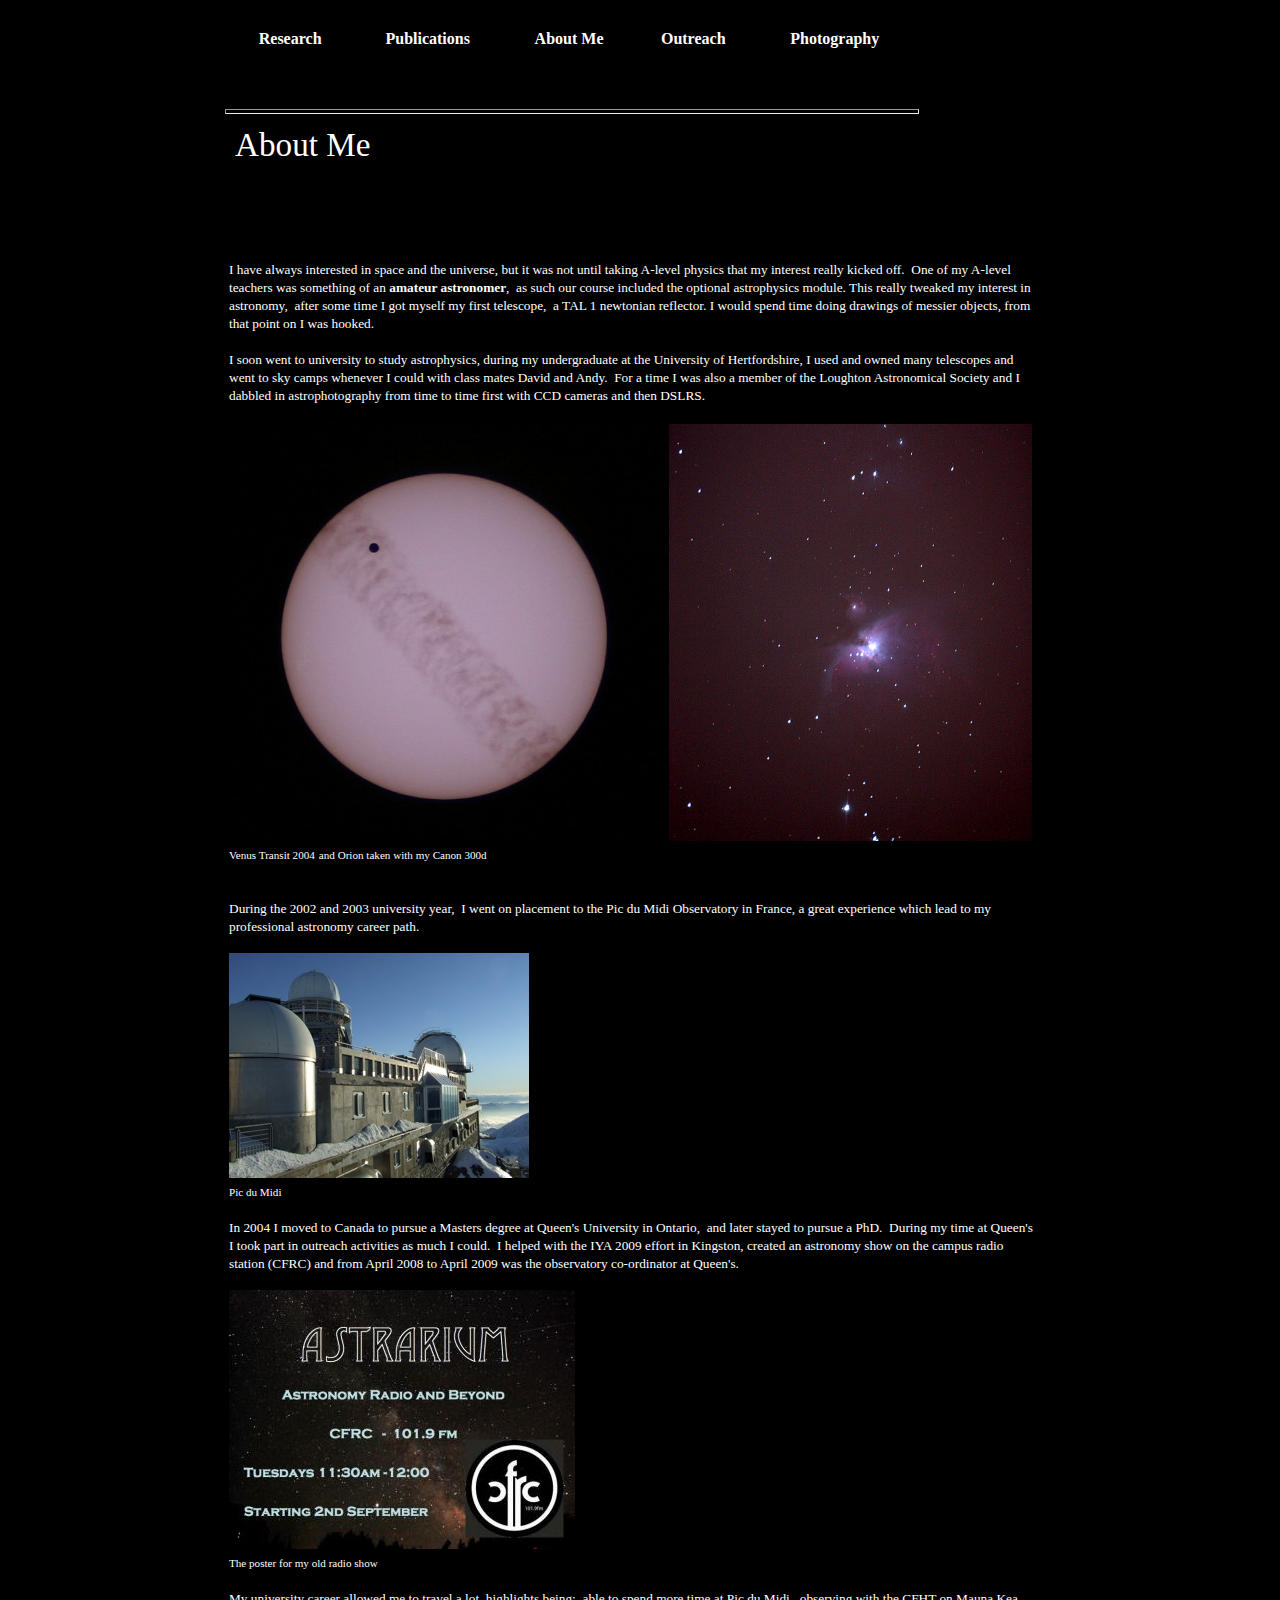
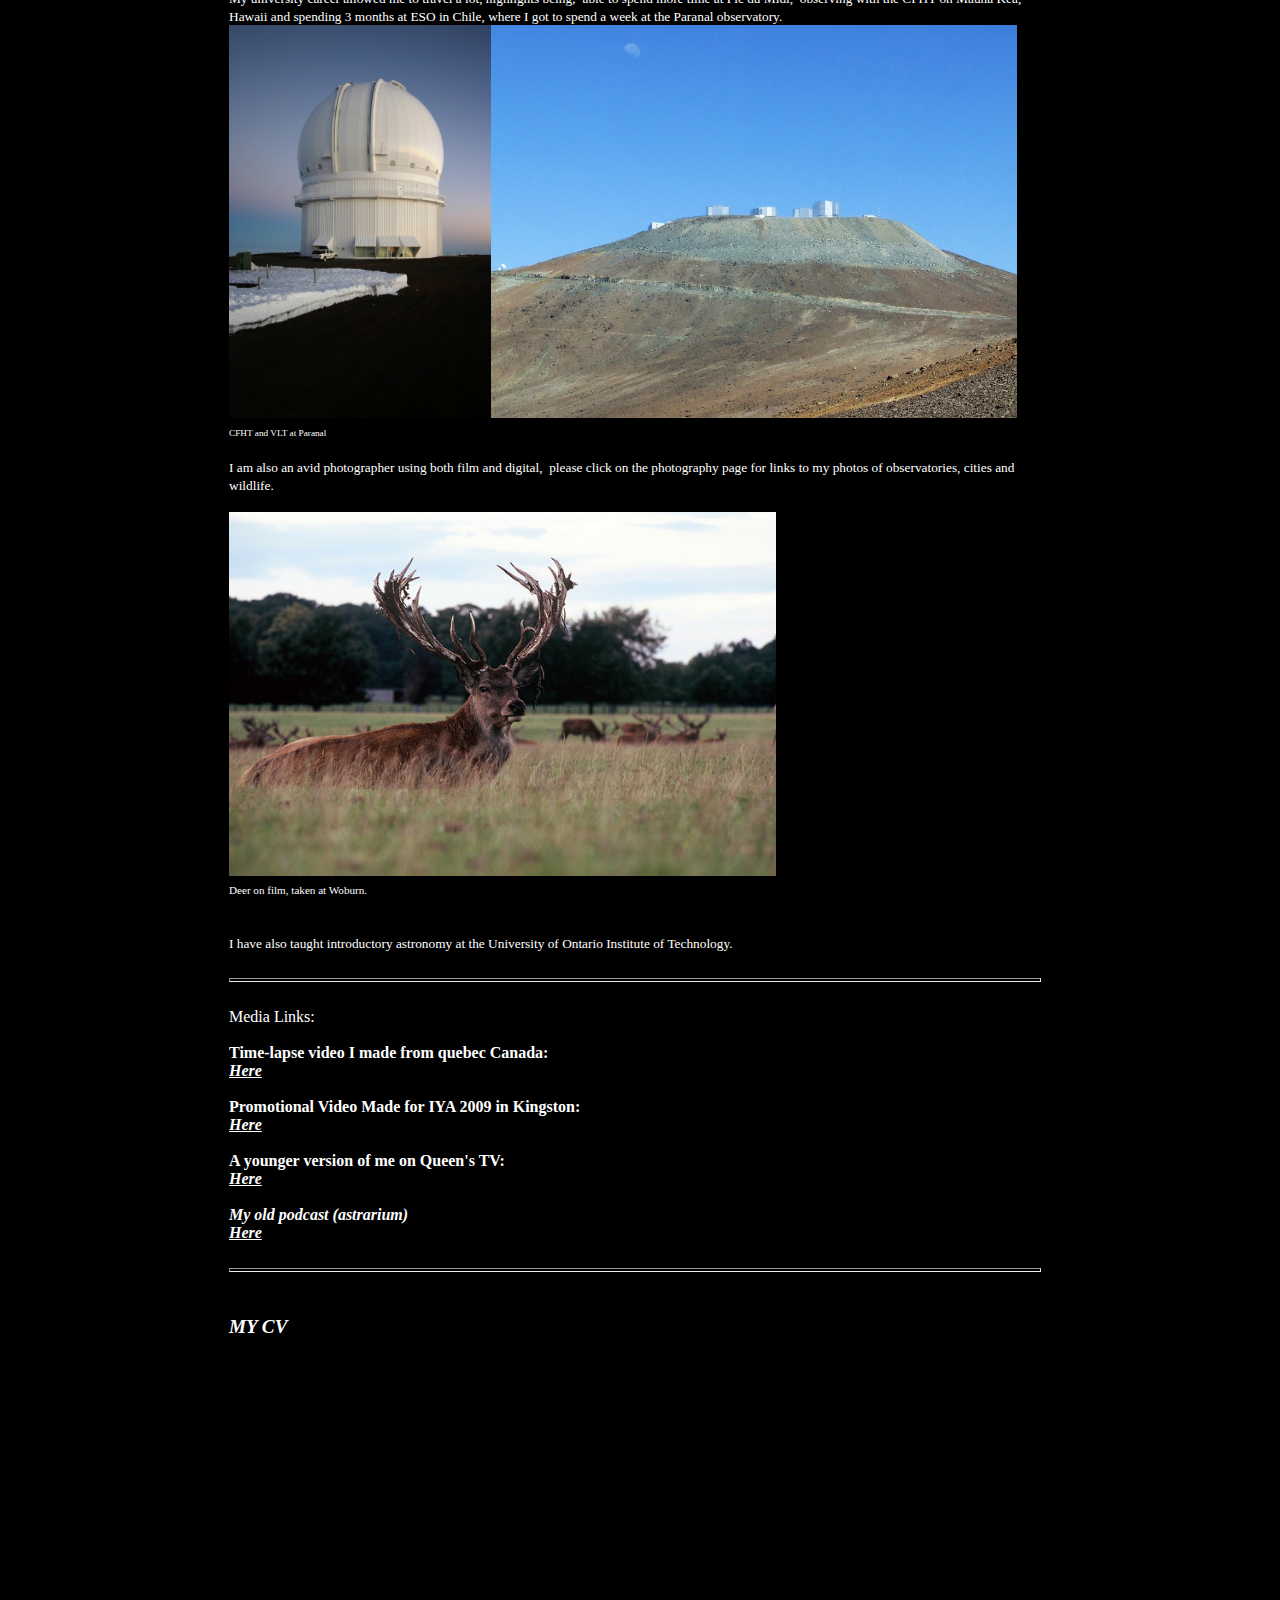
==== Aboutme.html @ 2df7e2a7 "modified:   Aboutme.html" ====
<!DOCTYPE html PUBLIC "-//W3C//DTD HTML 4.01//EN" "http://www.w3.org/TR/html4/strict.dtd">
<html><head>



  
  <meta content="text/html; charset=ISO-8859-1" http-equiv="content-type"><title>James Silvester</title>
  

  
  
  <style type="text/css">a {text-decoration: none}</style></head><body style="background-color: black; color: rgb(0, 0, 0); margin-left: 225px; width: 692px;" alink="#ffffff" link="#ffffff" vlink="#ffffff">\

<span style="color: rgb(252, 252, 252); font-family: URW Gothic L; font-weight: bold;">&nbsp;
</span><br style="color: rgb(252, 252, 252); font-family: URW Gothic L; font-weight: bold;">


<table style="text-align: left; width: 692px; color: rgb(252, 252, 252); background-color: black; font-family: URW Gothic L; font-weight: bold; height: 41px;" border="0" cellpadding="2" cellspacing="2">


  <tbody>
    <tr>
      <td style="vertical-align: top; text-align: center; height: 37px; background-color: black;">&nbsp;<a href="Research.html">Research</a></td>
      <td style="vertical-align: top; text-align: center; color: white; height: 37px; background-color: black;"><a href="Publications.html">Publications</a></td>
      <td style="vertical-align: top; text-align: center; height: 37px; background-color: black;"><a href="Aboutme.html">About Me </a><br>

      </td>
      <td style="vertical-align: top; text-align: center; height: 37px; background-color: black;"><a href="Outreach.html">Outreach</a><br>
      </td>
      <td style="vertical-align: top; text-align: center; height: 37px; background-color: black;"><a href="Photography.html">Photography</a><br>
      </td>
    </tr>
  </tbody>
</table>



<big><big><big><big><br>
</big></big></big></big>
<hr style="width: 100%; margin-top: 0px; height: 3px;">
<table style="text-align: left; margin-right: auto; width: 720px; margin-left: 0px; height: 60px;" border="0" cellpadding="2" cellspacing="2">


  <tbody>
    <tr>
      <td style="vertical-align: top; text-align: left; width: 0px; height: 60px;"><big><big><big><big><span style="color: white; font-family: URW Gothic L;"></span></big></big></big></big><br>
      </td>
      <td style="vertical-align: top; text-align: left; width: 397px; height: 60px;"><big><big><big><big><span style="color: white; font-family: URW Gothic L;">About Me<br>

</span></big></big></big></big></td><td style="vertical-align: top; width: 294px; height: 60px;"><br>
</td></tr></tbody>
</table>
<big><big><big><br style="color: white;"></big></big></big><br>

<table style="text-align: left; width: 818px; margin-left: 0px; margin-right: auto; height: 2954px;" border="0" cellpadding="2" cellspacing="2">
<tbody><tr><td style="vertical-align: top; width: 416px; height: 2950px;"><p style="padding-bottom: 0pt; color: white; text-align: center; width: 553px; font-family: URW Gothic L;" class="paragraph_style_2"><big> </big></p>
      <small><span style="color: white; font-family: URW Gothic L;">I
have always interested in space and the universe, but it was not until
taking A-level physics that my interest really kicked off.&nbsp; One of
my A-level teachers was something of an <a href="http://astrosnaps.co.uk/"><span style="font-weight: bold;">amateur astronomer</span>,</a>&nbsp;
as such our course included the optional astrophysics module. This
really tweaked my interest in astronomy,&nbsp; after some time I got
myself my first telescope,&nbsp; a TAL 1 newtonian reflector. I would
spend time doing drawings of messier objects, from that point on I was
hooked.&nbsp; </span><br style="color: white; font-family: URW Gothic L;">
      <br style="color: white; font-family: URW Gothic L;">
      <span style="color: white; font-family: URW Gothic L;">I soon
went to university to study astrophysics, during my undergraduate at
the University of Hertfordshire, I used and owned many telescopes and
went to sky camps whenever I could with class mates David and
Andy.&nbsp; For a time I was also a member of the Loughton Astronomical
Society and I dabbled in astrophotography from time to time first with
CCD cameras and then DSLRS.&nbsp; </span></small><br style="color: white; font-family: URW Gothic L;">
      <br style="color: white; font-family: URW Gothic L;">
      <img style="width: 440px; height: 419px; color: white; font-family: URW Gothic L;" alt="" src="Media/venustrans.jpg"><img style="width: 363px; height: 417px; color: white; font-family: URW Gothic L;" alt="" src="Media/orion.jpg"><br style="color: white; font-family: URW Gothic L;">
      <small style="color: white; font-family: URW Gothic L;"><small>Venus Transit 2004</small></small><span style="color: white; font-family: URW Gothic L;"> <small><small>and Orion taken with my Canon 300d</small></small></span><br>
      <br style="color: white; font-family: URW Gothic L;">
      <br style="color: white; font-family: URW Gothic L;">
      <small><span style="color: white; font-family: URW Gothic L;">During
the 2002 and 2003 university year,&nbsp; I went on placement to the Pic
du Midi Observatory in France, a great experience which lead to my
professional astronomy career path. </span></small><br>
      <span style="font-family: URW Gothic L;"><br>
      <img style="width: 300px; height: 225px;" alt="" src="Media/DSCF0517.jpg"><br>
      <small><small><span style="color: white;">Pic du Midi</span></small></small><br style="color: white; font-family: URW Gothic L;">
      </span><br style="color: white; font-family: URW Gothic L;">
      <span style="color: white; font-family: URW Gothic L;"><small>In
2004 I moved to Canada to pursue a Masters degree at Queen's University
in Ontario,&nbsp; and later stayed to pursue a PhD.&nbsp; During my
time at Queen's I took part in outreach activities as much I
could.&nbsp; I helped with the IYA 2009 effort in Kingston, created an
astronomy show on the campus radio station (CFRC) and from April 2008
to April 2009 was the observatory co-ordinator at Queen's. </small><br>
      <br>
      <img style="width: 346px; height: 259px;" alt="" src="Media/slide11.jpg"><br>
      <small><small>The poster for my old radio show</small></small><br>
      <br>
      <small>My university career allowed me to travel a lot,
highlights being;&nbsp; able to spend more time at Pic du Midi,&nbsp;
observing with the CFHT on Mauna Kea, Hawaii and spending 3 months at
ESO in Chile, where I got to spend a week at the Paranal observatory. </small></span><br>
      <img style="width: 262px; height: 393px;" alt="" src="Media/IMG_0036.jpg"><img style="width: 526px; height: 393px;" alt="" src="Media/IMG_0044.jpg"><br>
      <small><small><small><span style="color: white; font-family: URW Gothic L;">CFHT and VLT at Paranal</span></small></small></small><br style="color: white; font-family: URW Gothic L;">
      <br style="color: white; font-family: URW Gothic L;">
      <small><span style="color: white; font-family: URW Gothic L;">I
am also an avid photographer using both film and digital,&nbsp; please
click on the photography page for links to my photos of observatories,
cities and wildlife. </span></small><br>
      <br>
      <img style="width: 547px; height: 364px;" alt="" src="Media/filmdeer.jpg"><br>
      <small><small><span style="color: white; font-family: URW Gothic L;">Deer on film, taken at Woburn.</span></small></small><br>
      <br style="color: white; font-family: URW Gothic L;">
      <br style="color: white; font-family: URW Gothic L;">
      <small><span style="color: white; font-family: URW Gothic L;">I have also taught introductory astronomy at the University of Ontario Institute of Technology.</span></small><br>
      <br>
      <hr style="width: 100%; height: 2px;"><br>
      <span style="color: white; font-family: URW Gothic L;">Media Links:</span>:<br>
      <br style="color: white; font-family: URW Gothic L;">
      <span style="color: white; font-family: URW Gothic L; font-weight: bold;">Time-lapse video I made from quebec Canada:</span><br style="color: white; font-family: URW Gothic L;">
      <span style="color: white; font-family: URW Gothic L;"></span><a style="color: white; font-family: URW Gothic L; font-weight: bold; font-style: italic; text-decoration: underline;" href="http://www.youtube.com/watch?v=22WjpGg2akE&amp;feature=plcp">Here</a><br style="color: white; font-family: URW Gothic L;">
      <br style="color: white; font-family: URW Gothic L;">
      <span style="color: white; font-family: URW Gothic L; font-weight: bold;">Promotional Video Made for IYA 2009 in Kingston:</span><br style="color: white; font-family: URW Gothic L;">
      <span style="color: white; font-family: URW Gothic L;"></span><a style="font-weight: bold; text-decoration: underline; font-style: italic; font-family: URW Gothic L;" href="http://www.youtube.com/watch?v=MO7O9wcuN5E&amp;feature=plcp">Here</a><br>
      <br style="color: white; font-family: URW Gothic L;">
      <span style="color: white; font-family: URW Gothic L; font-weight: bold;">A younger version of me on Queen's TV:</span><br style="color: white; font-family: URW Gothic L;">
      <span style="color: white; font-family: URW Gothic L;"></span><a style="font-weight: bold; font-style: italic; text-decoration: underline; font-family: URW Gothic L;" href="http://www.youtube.com/watch?v=dQrnRGdnqZY">Here</a><br style="color: white; font-family: URW Gothic L; font-weight: bold; font-style: italic;">
      <br style="color: white; font-family: URW Gothic L;">
      <em style="font-weight: bold;"><span style="color: white; font-family: URW Gothic L;">My old podcast (astrarium)</span></em><br style="color: white; font-family: URW Gothic L;">
      <span style="color: white; font-family: URW Gothic L; font-weight: bold; font-style: italic; text-decoration: underline;"><a href="http://astrarium.wordpress.com/">Here</a></span><br style="color: white; font-family: URW Gothic L;">
      <br>
      <hr style="width: 100%; height: 2px;"><br>
      <br>
      <big style="font-style: italic; font-family: URW Gothic L;"><a style="font-weight: bold;" href="http://www.astro.queensu.ca/%7Esilvester/cv.html">MY CV</a></big><br></td>
    </tr>
  </tbody>
</table>


<big><big><big><big><br style="color: rgb(252, 252, 252); font-family: URW Gothic L; font-weight: bold;">
<br>
</big></big></big></big></body></html>
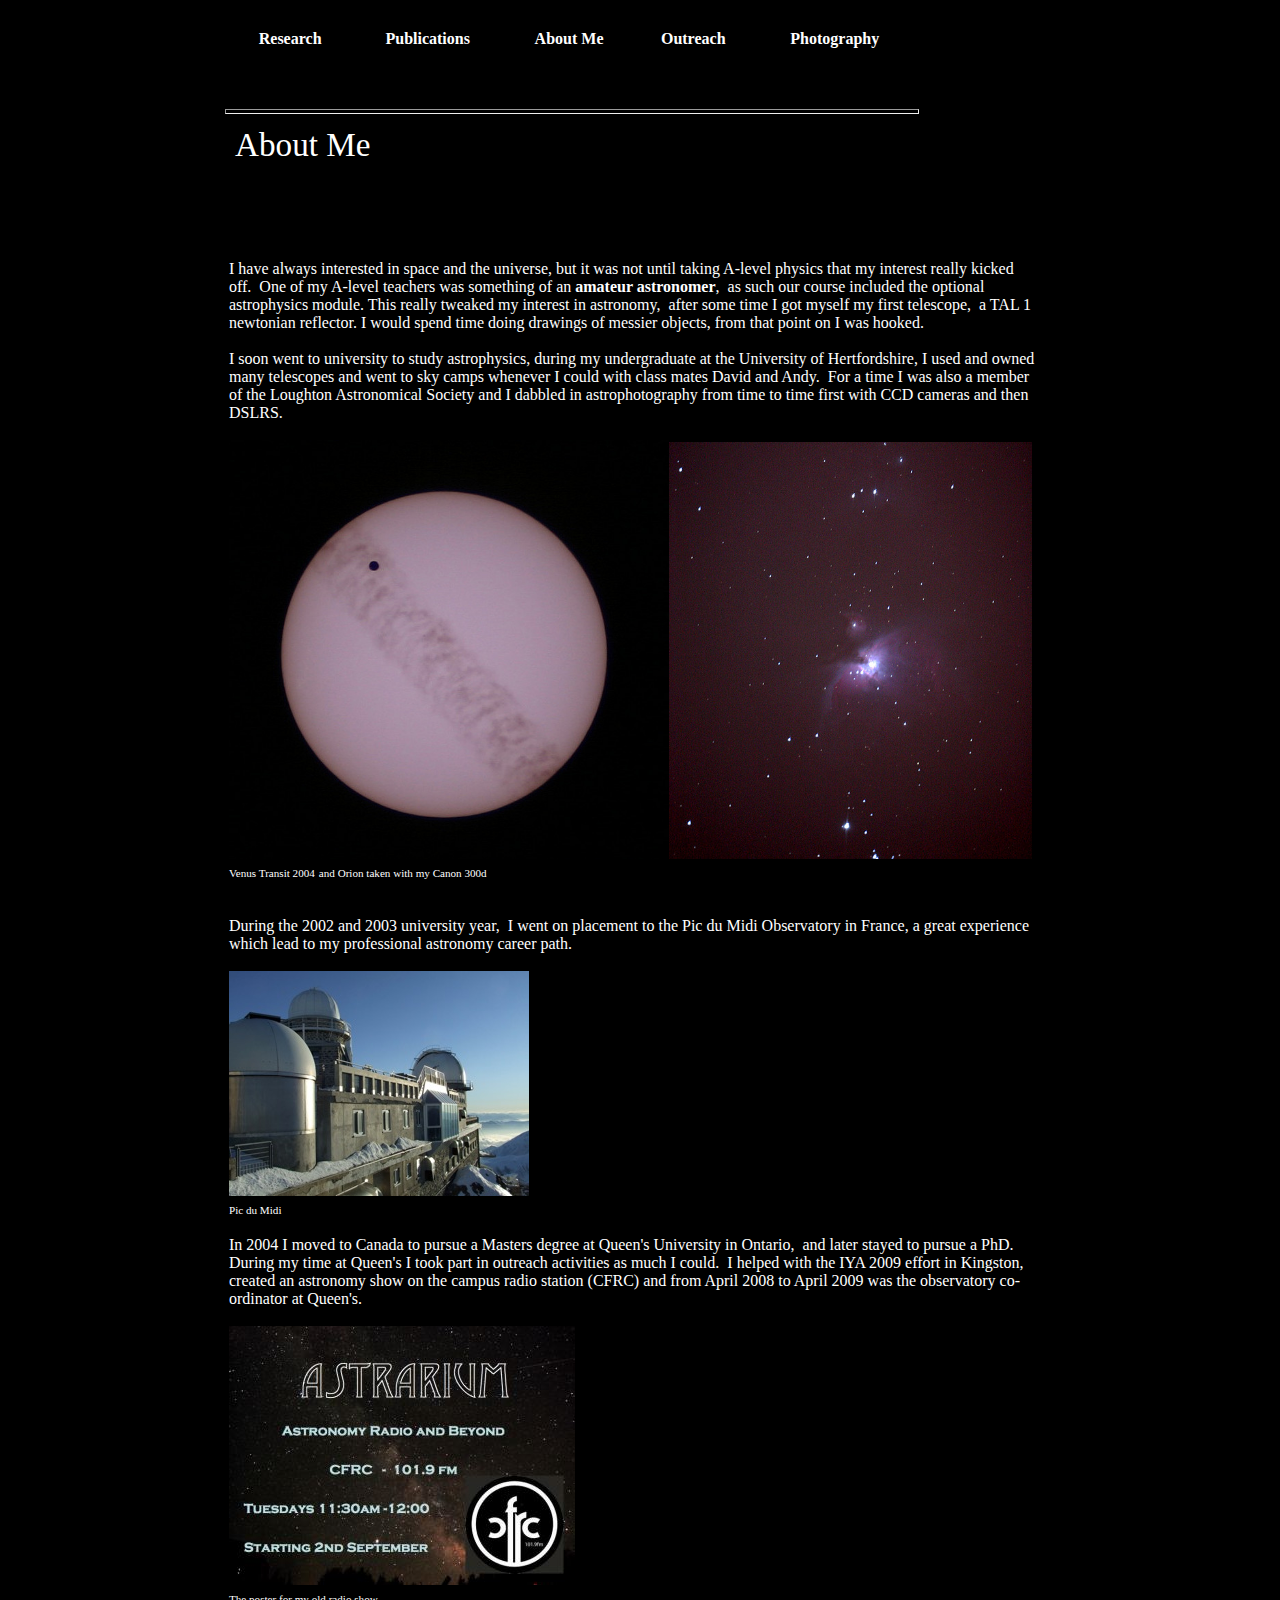
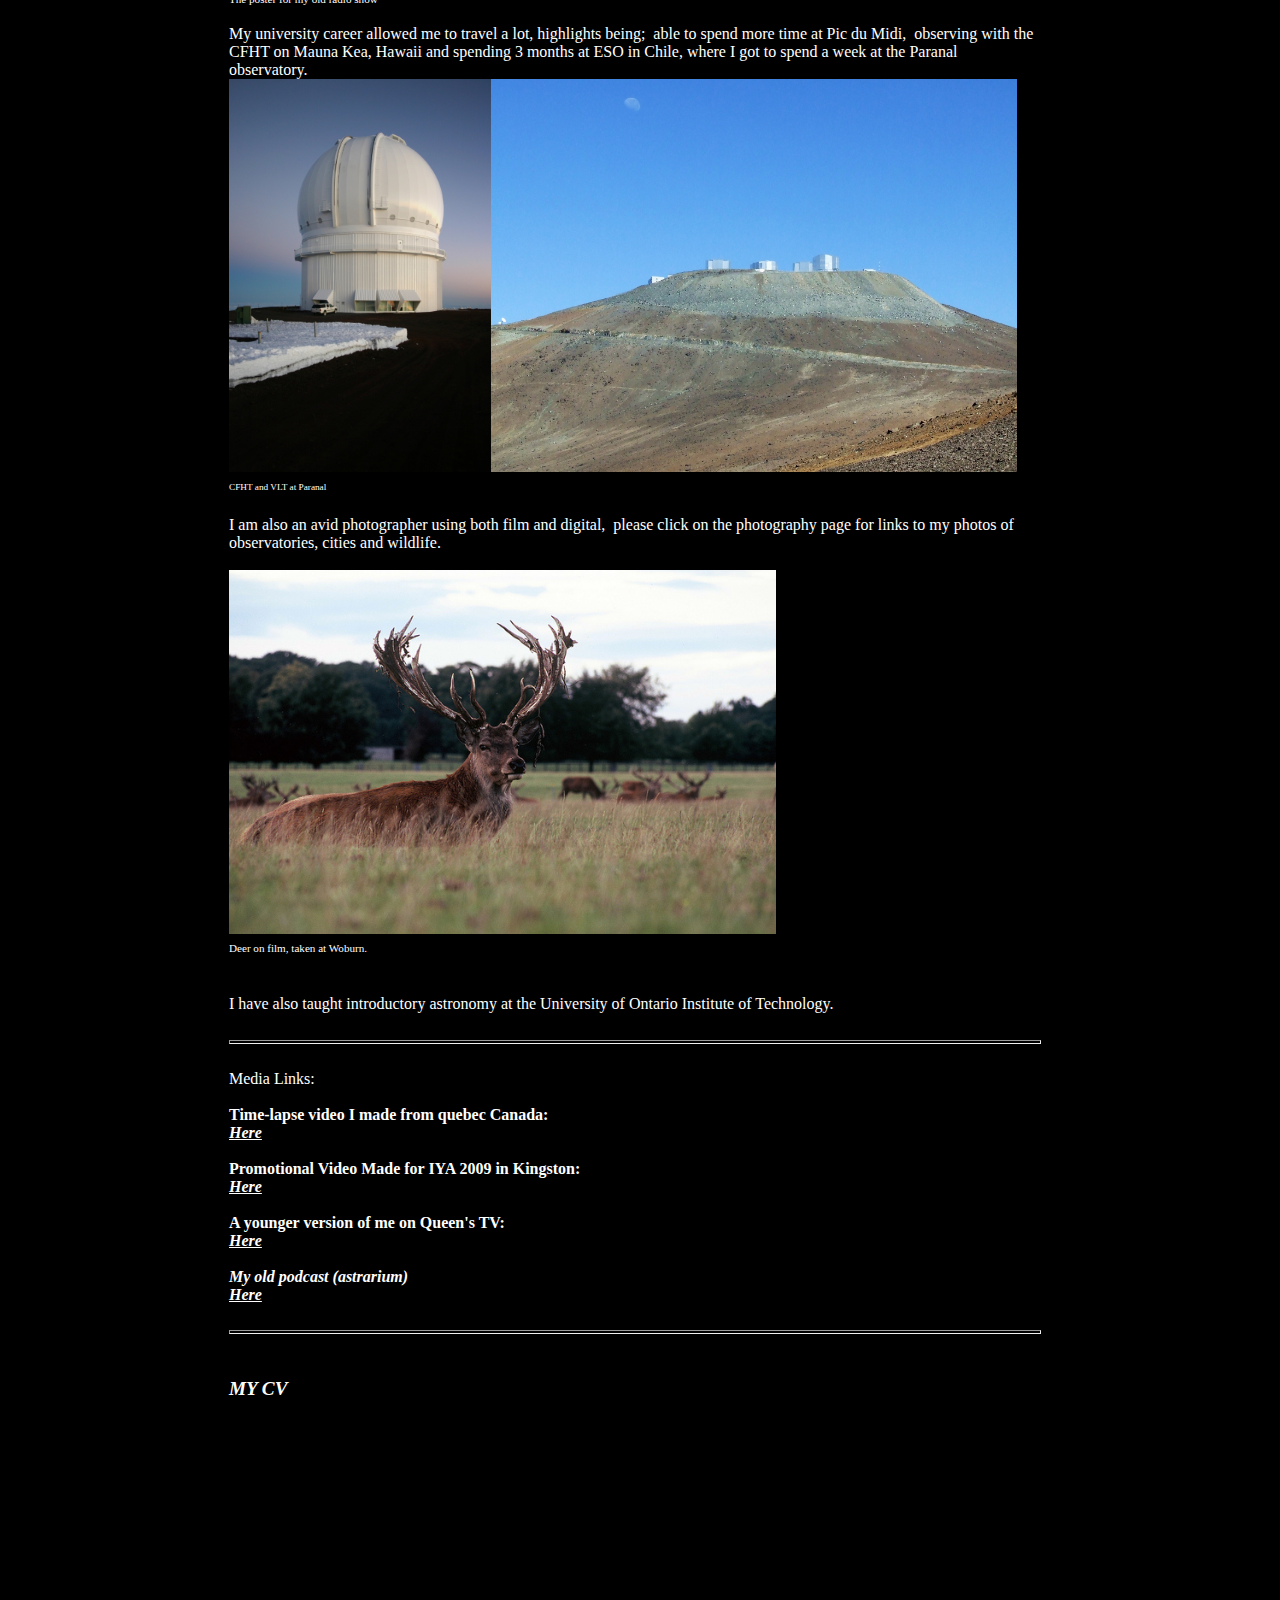
==== commit 3a75a2dd: "modified:   Aboutme.html" ====
--- a/Aboutme.html
+++ b/Aboutme.html
@@ -1,5 +1,6 @@
 <!DOCTYPE html PUBLIC "-//W3C//DTD HTML 4.01//EN" "http://www.w3.org/TR/html4/strict.dtd">
 <html><head>
+
 
 
 
@@ -53,8 +54,8 @@
 <big><big><big><br style="color: white;"></big></big></big><br>
 
 <table style="text-align: left; width: 818px; margin-left: 0px; margin-right: auto; height: 2954px;" border="0" cellpadding="2" cellspacing="2">
-<tbody><tr><td style="vertical-align: top; width: 416px; height: 2950px;"><p style="padding-bottom: 0pt; color: white; text-align: center; width: 553px; font-family: URW Gothic L;" class="paragraph_style_2"><big> </big></p>
-      <small><span style="color: white; font-family: URW Gothic L;">I
+<tbody><tr><td style="vertical-align: top; width: 416px; height: 2950px;"><p style="padding-bottom: 0pt; color: white; text-align: center; width: 553px; font-family: URW Gothic L;" class="paragraph_style_2"><big><big> </big></big></p>
+      <span style="color: white; font-family: URW Gothic L;">I
 have always interested in space and the universe, but it was not until
 taking A-level physics that my interest really kicked off.&nbsp; One of
 my A-level teachers was something of an <a href="http://astrosnaps.co.uk/"><span style="font-weight: bold;">amateur astronomer</span>,</a>&nbsp;
@@ -63,55 +64,59 @@
 myself my first telescope,&nbsp; a TAL 1 newtonian reflector. I would
 spend time doing drawings of messier objects, from that point on I was
 hooked.&nbsp; </span><br style="color: white; font-family: URW Gothic L;">
+
       <br style="color: white; font-family: URW Gothic L;">
+
       <span style="color: white; font-family: URW Gothic L;">I soon
 went to university to study astrophysics, during my undergraduate at
 the University of Hertfordshire, I used and owned many telescopes and
 went to sky camps whenever I could with class mates David and
 Andy.&nbsp; For a time I was also a member of the Loughton Astronomical
 Society and I dabbled in astrophotography from time to time first with
-CCD cameras and then DSLRS.&nbsp; </span></small><br style="color: white; font-family: URW Gothic L;">
+CCD cameras and then DSLRS.&nbsp; </span><br style="color: white; font-family: URW Gothic L;">
       <br style="color: white; font-family: URW Gothic L;">
       <img style="width: 440px; height: 419px; color: white; font-family: URW Gothic L;" alt="" src="Media/venustrans.jpg"><img style="width: 363px; height: 417px; color: white; font-family: URW Gothic L;" alt="" src="Media/orion.jpg"><br style="color: white; font-family: URW Gothic L;">
       <small style="color: white; font-family: URW Gothic L;"><small>Venus Transit 2004</small></small><span style="color: white; font-family: URW Gothic L;"> <small><small>and Orion taken with my Canon 300d</small></small></span><br>
       <br style="color: white; font-family: URW Gothic L;">
       <br style="color: white; font-family: URW Gothic L;">
-      <small><span style="color: white; font-family: URW Gothic L;">During
+      <span style="color: white; font-family: URW Gothic L;">During
 the 2002 and 2003 university year,&nbsp; I went on placement to the Pic
 du Midi Observatory in France, a great experience which lead to my
-professional astronomy career path. </span></small><br>
+professional astronomy career path. </span><br>
       <span style="font-family: URW Gothic L;"><br>
       <img style="width: 300px; height: 225px;" alt="" src="Media/DSCF0517.jpg"><br>
       <small><small><span style="color: white;">Pic du Midi</span></small></small><br style="color: white; font-family: URW Gothic L;">
       </span><br style="color: white; font-family: URW Gothic L;">
-      <span style="color: white; font-family: URW Gothic L;"><small>In
+      <span style="color: white; font-family: URW Gothic L;">In
 2004 I moved to Canada to pursue a Masters degree at Queen's University
 in Ontario,&nbsp; and later stayed to pursue a PhD.&nbsp; During my
 time at Queen's I took part in outreach activities as much I
 could.&nbsp; I helped with the IYA 2009 effort in Kingston, created an
 astronomy show on the campus radio station (CFRC) and from April 2008
-to April 2009 was the observatory co-ordinator at Queen's. </small><br>
+to April 2009 was the observatory co-ordinator at Queen's. <br>
       <br>
       <img style="width: 346px; height: 259px;" alt="" src="Media/slide11.jpg"><br>
       <small><small>The poster for my old radio show</small></small><br>
       <br>
-      <small>My university career allowed me to travel a lot,
+      My university career allowed me to travel a lot,
 highlights being;&nbsp; able to spend more time at Pic du Midi,&nbsp;
 observing with the CFHT on Mauna Kea, Hawaii and spending 3 months at
-ESO in Chile, where I got to spend a week at the Paranal observatory. </small></span><br>
+ESO in Chile, where I got to spend a week at the Paranal observatory. </span><br>
       <img style="width: 262px; height: 393px;" alt="" src="Media/IMG_0036.jpg"><img style="width: 526px; height: 393px;" alt="" src="Media/IMG_0044.jpg"><br>
       <small><small><small><span style="color: white; font-family: URW Gothic L;">CFHT and VLT at Paranal</span></small></small></small><br style="color: white; font-family: URW Gothic L;">
-      <br style="color: white; font-family: URW Gothic L;">
-      <small><span style="color: white; font-family: URW Gothic L;">I
+      <big><br style="color: white; font-family: URW Gothic L;">
+      </big>
+      <span style="color: white; font-family: URW Gothic L;">I
 am also an avid photographer using both film and digital,&nbsp; please
 click on the photography page for links to my photos of observatories,
-cities and wildlife. </span></small><br>
+cities and wildlife. </span><br>
       <br>
       <img style="width: 547px; height: 364px;" alt="" src="Media/filmdeer.jpg"><br>
       <small><small><span style="color: white; font-family: URW Gothic L;">Deer on film, taken at Woburn.</span></small></small><br>
       <br style="color: white; font-family: URW Gothic L;">
       <br style="color: white; font-family: URW Gothic L;">
-      <small><span style="color: white; font-family: URW Gothic L;">I have also taught introductory astronomy at the University of Ontario Institute of Technology.</span></small><br>
+      <span style="color: white; font-family: URW Gothic L;">I have also taught introductory astronomy at the University of Ontario Institute of Technology.</span><big><br>
+      </big>
       <br>
       <hr style="width: 100%; height: 2px;"><br>
       <span style="color: white; font-family: URW Gothic L;">Media Links:</span>:<br>
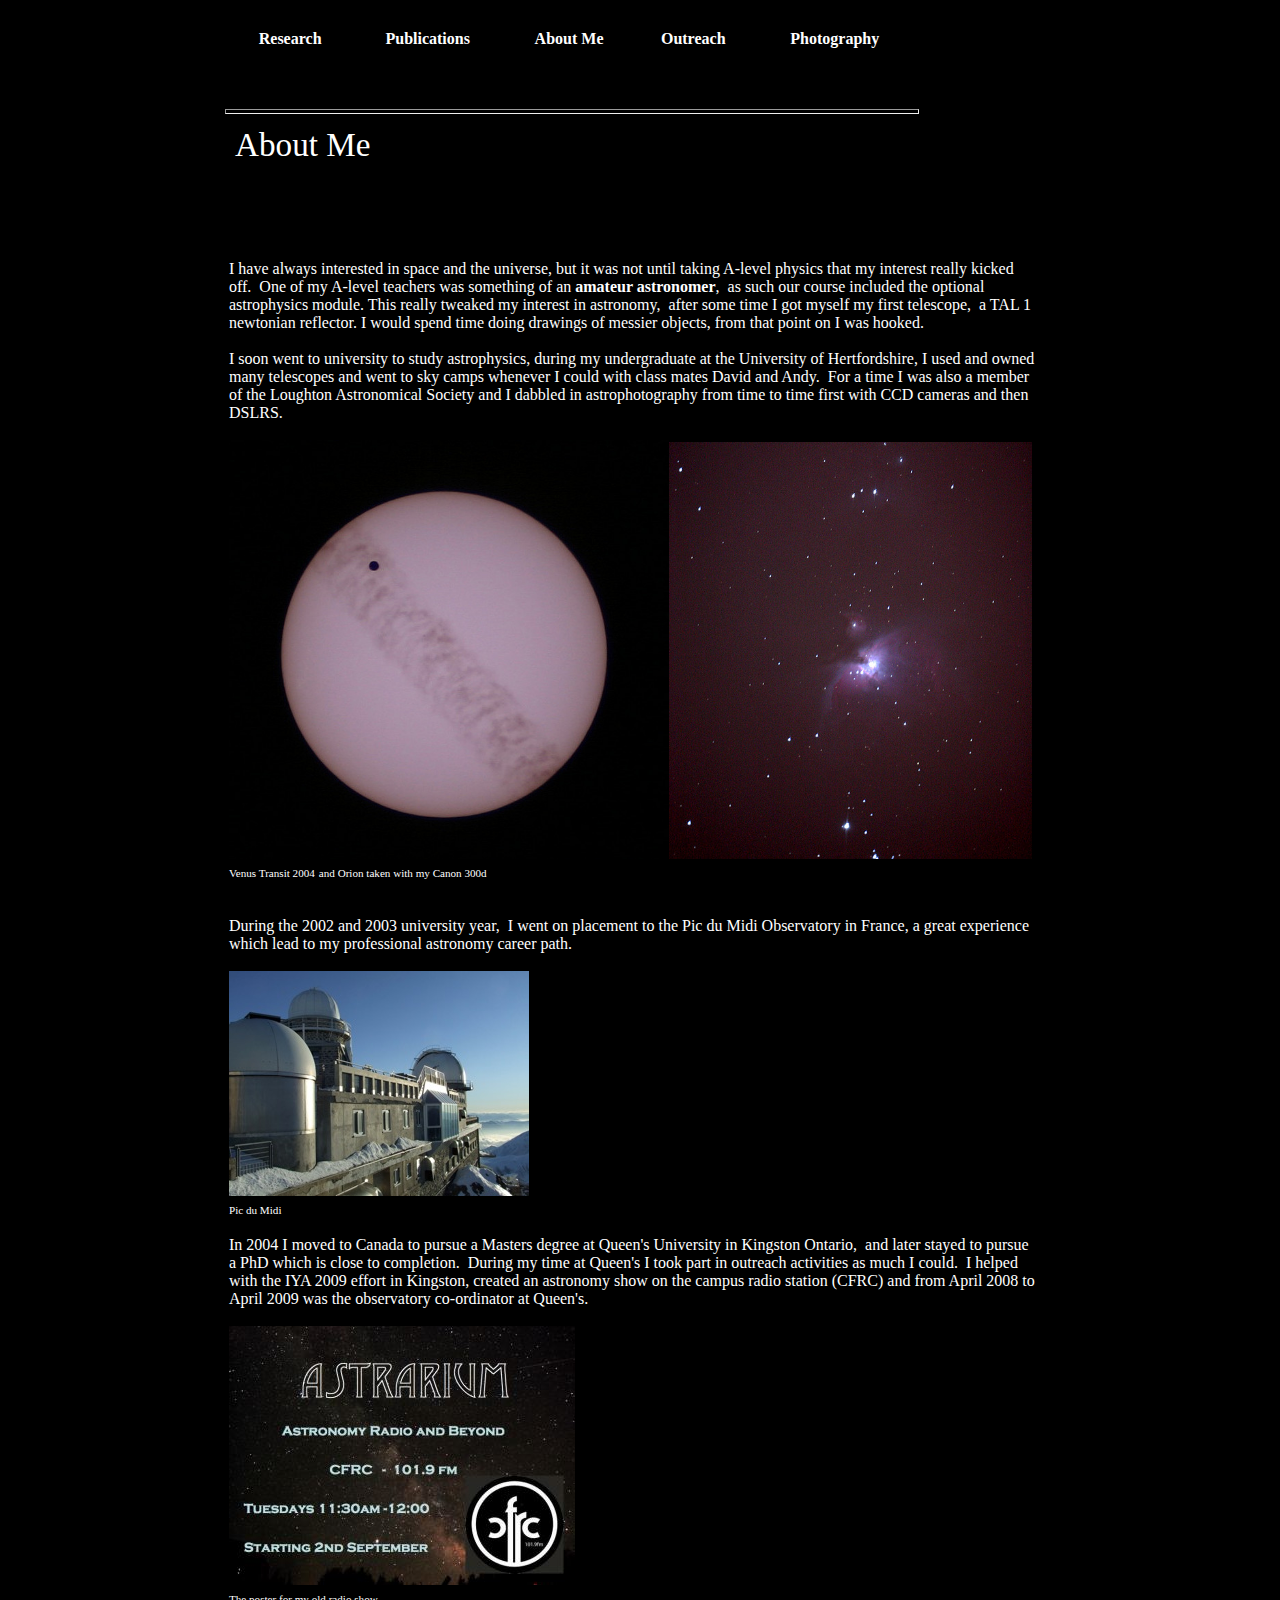
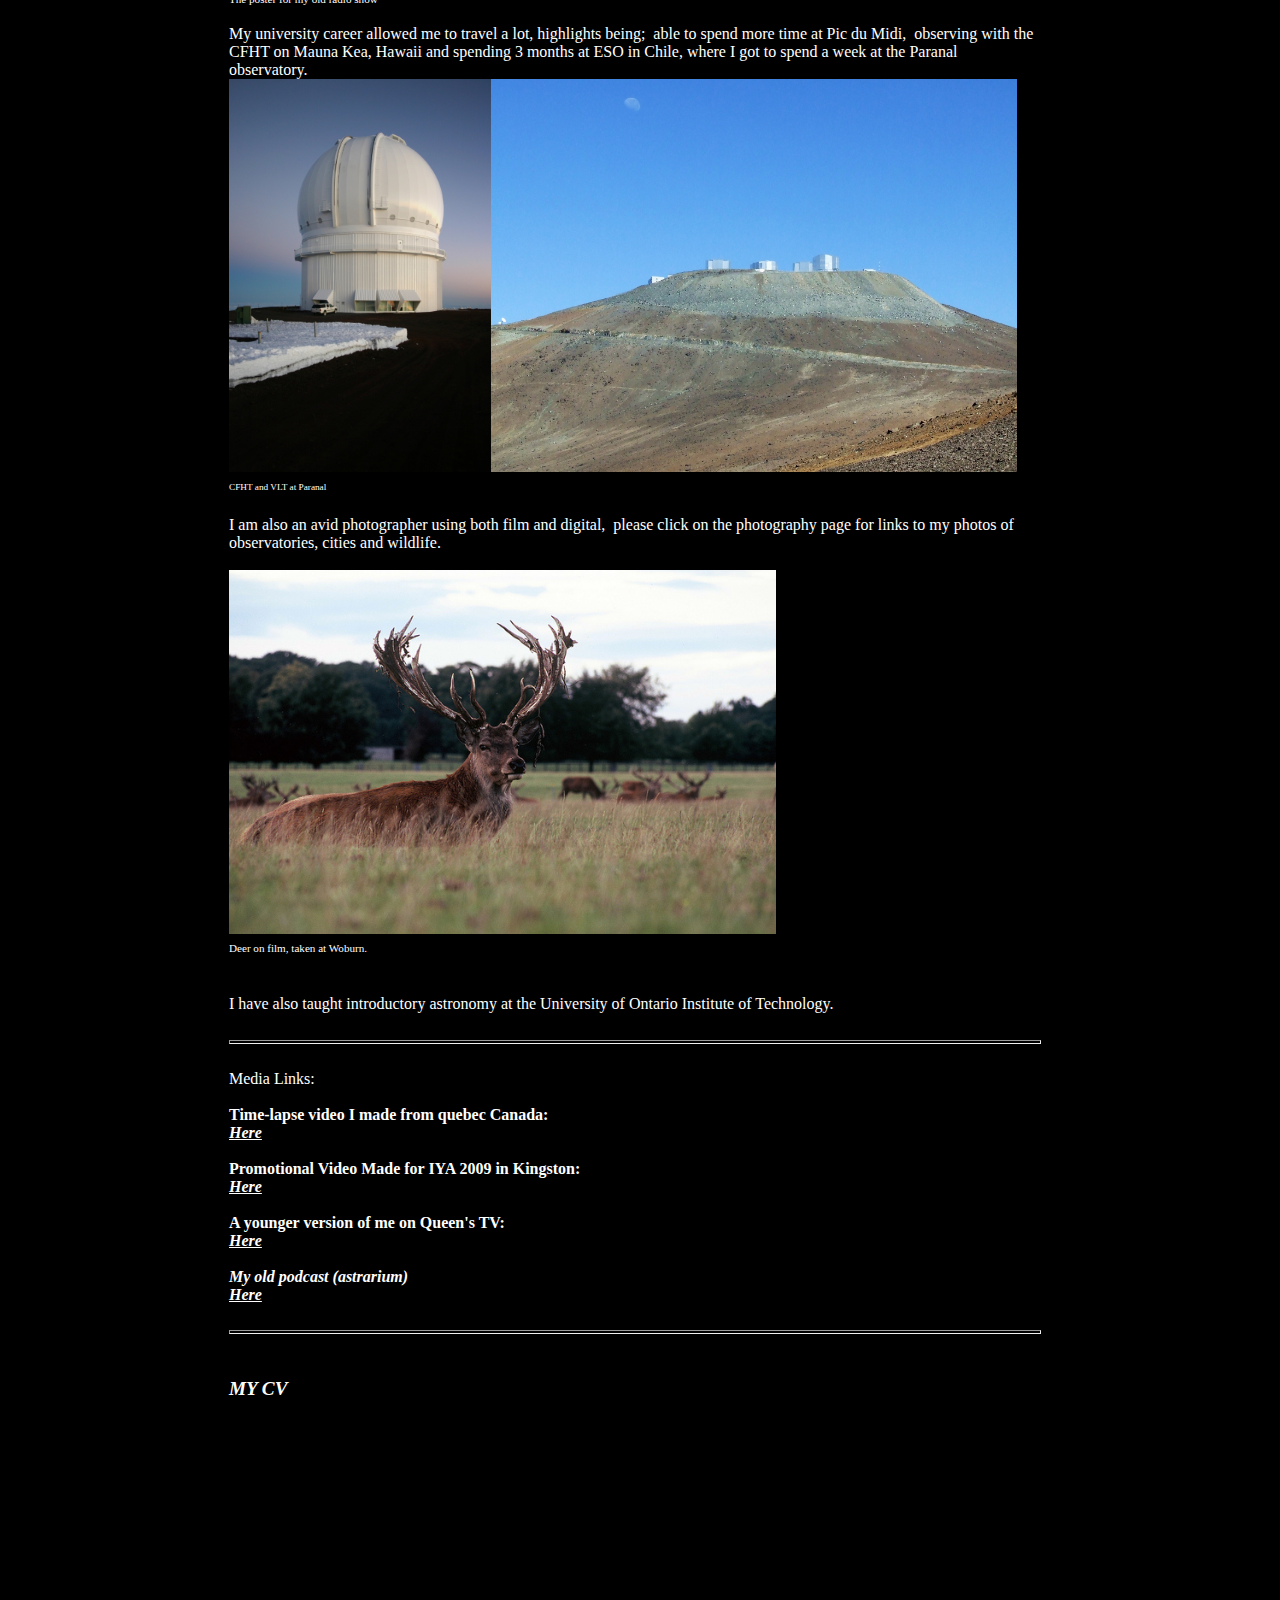
==== commit 3c1a960d: "modified:   Aboutme.html 	modified:   Home.html 	modified:   Outreach.html" ====
--- a/Aboutme.html
+++ b/Aboutme.html
@@ -1,5 +1,6 @@
 <!DOCTYPE html PUBLIC "-//W3C//DTD HTML 4.01//EN" "http://www.w3.org/TR/html4/strict.dtd">
 <html><head>
+
 
 
 
@@ -85,11 +86,11 @@
 professional astronomy career path. </span><br>
       <span style="font-family: URW Gothic L;"><br>
       <img style="width: 300px; height: 225px;" alt="" src="Media/DSCF0517.jpg"><br>
-      <small><small><span style="color: white;">Pic du Midi</span></small></small><br style="color: white; font-family: URW Gothic L;">
+      <small><small><span style="color: white;">Pic du Midi</span></small></small> <br style="color: white; font-family: URW Gothic L;">
       </span><br style="color: white; font-family: URW Gothic L;">
       <span style="color: white; font-family: URW Gothic L;">In
 2004 I moved to Canada to pursue a Masters degree at Queen's University
-in Ontario,&nbsp; and later stayed to pursue a PhD.&nbsp; During my
+in Kingston Ontario,&nbsp; and later stayed to pursue a PhD which is close to completion.&nbsp; During my
 time at Queen's I took part in outreach activities as much I
 could.&nbsp; I helped with the IYA 2009 effort in Kingston, created an
 astronomy show on the campus radio station (CFRC) and from April 2008
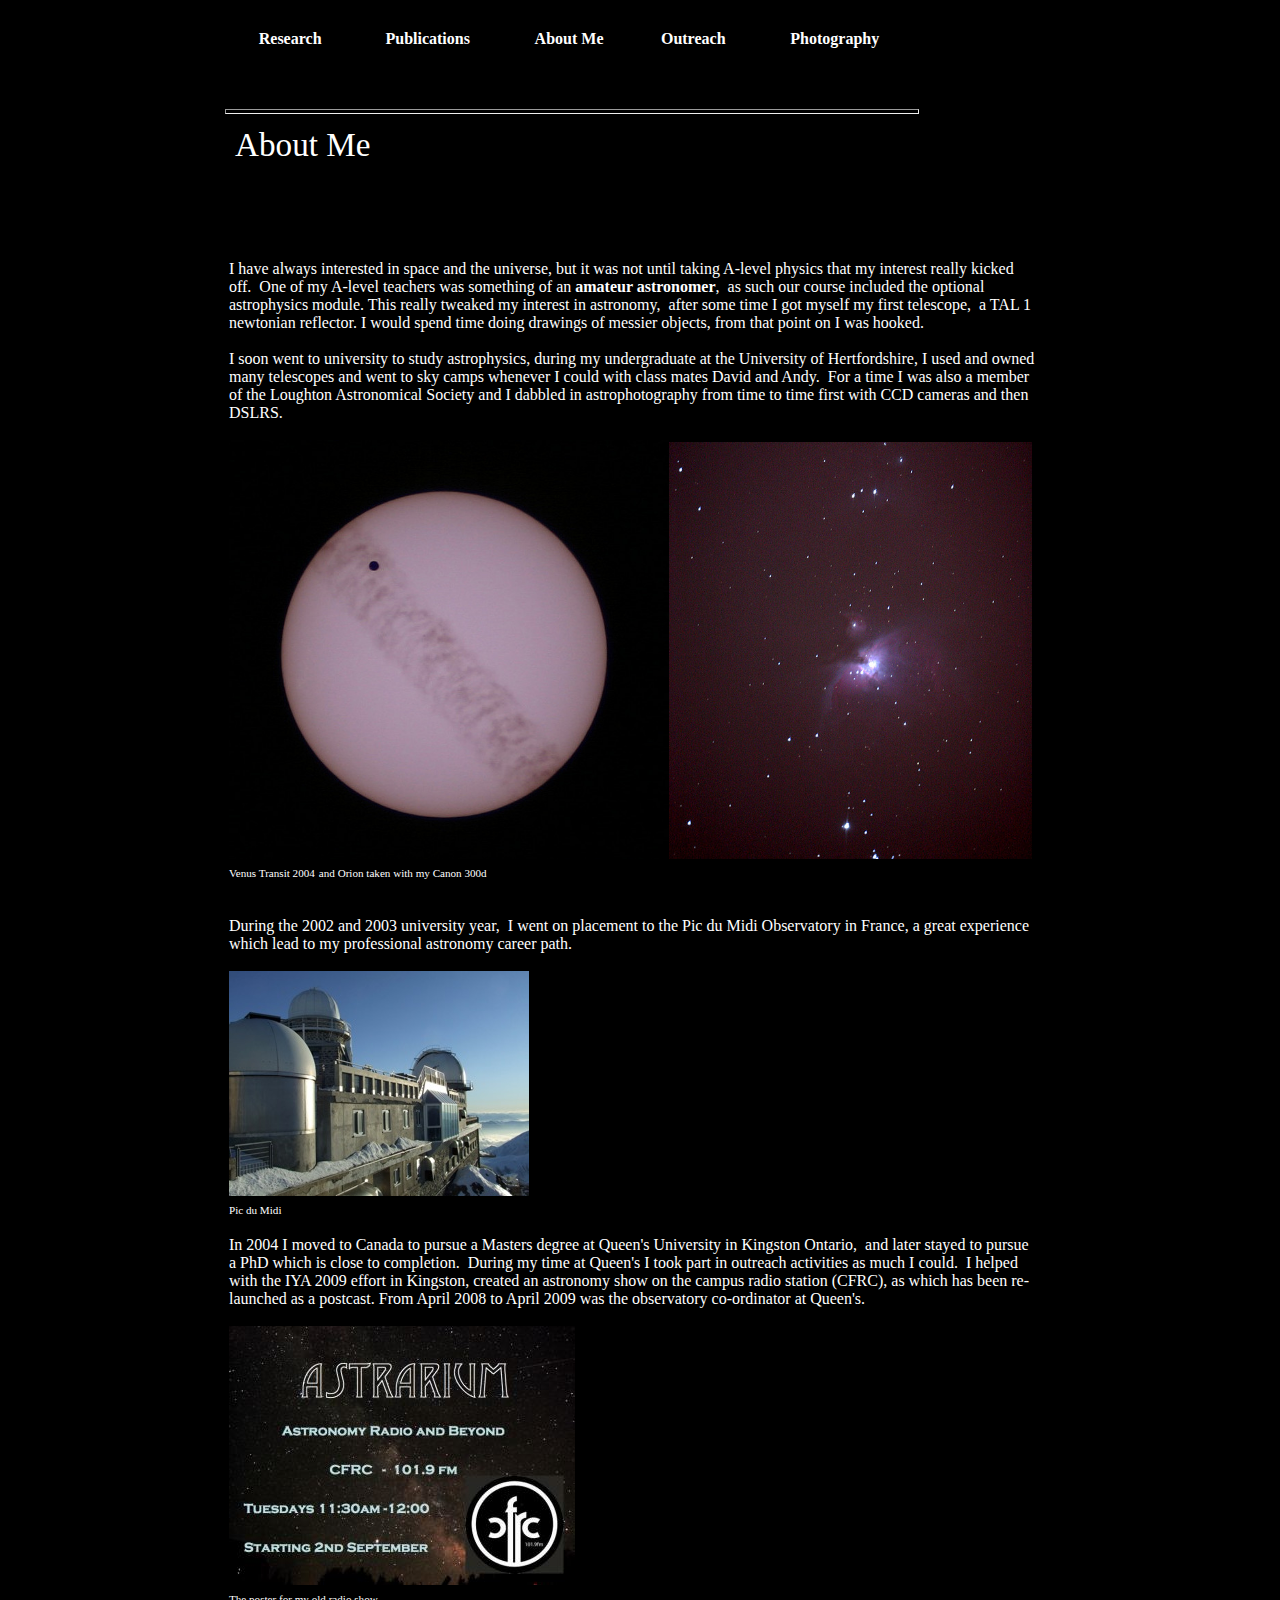
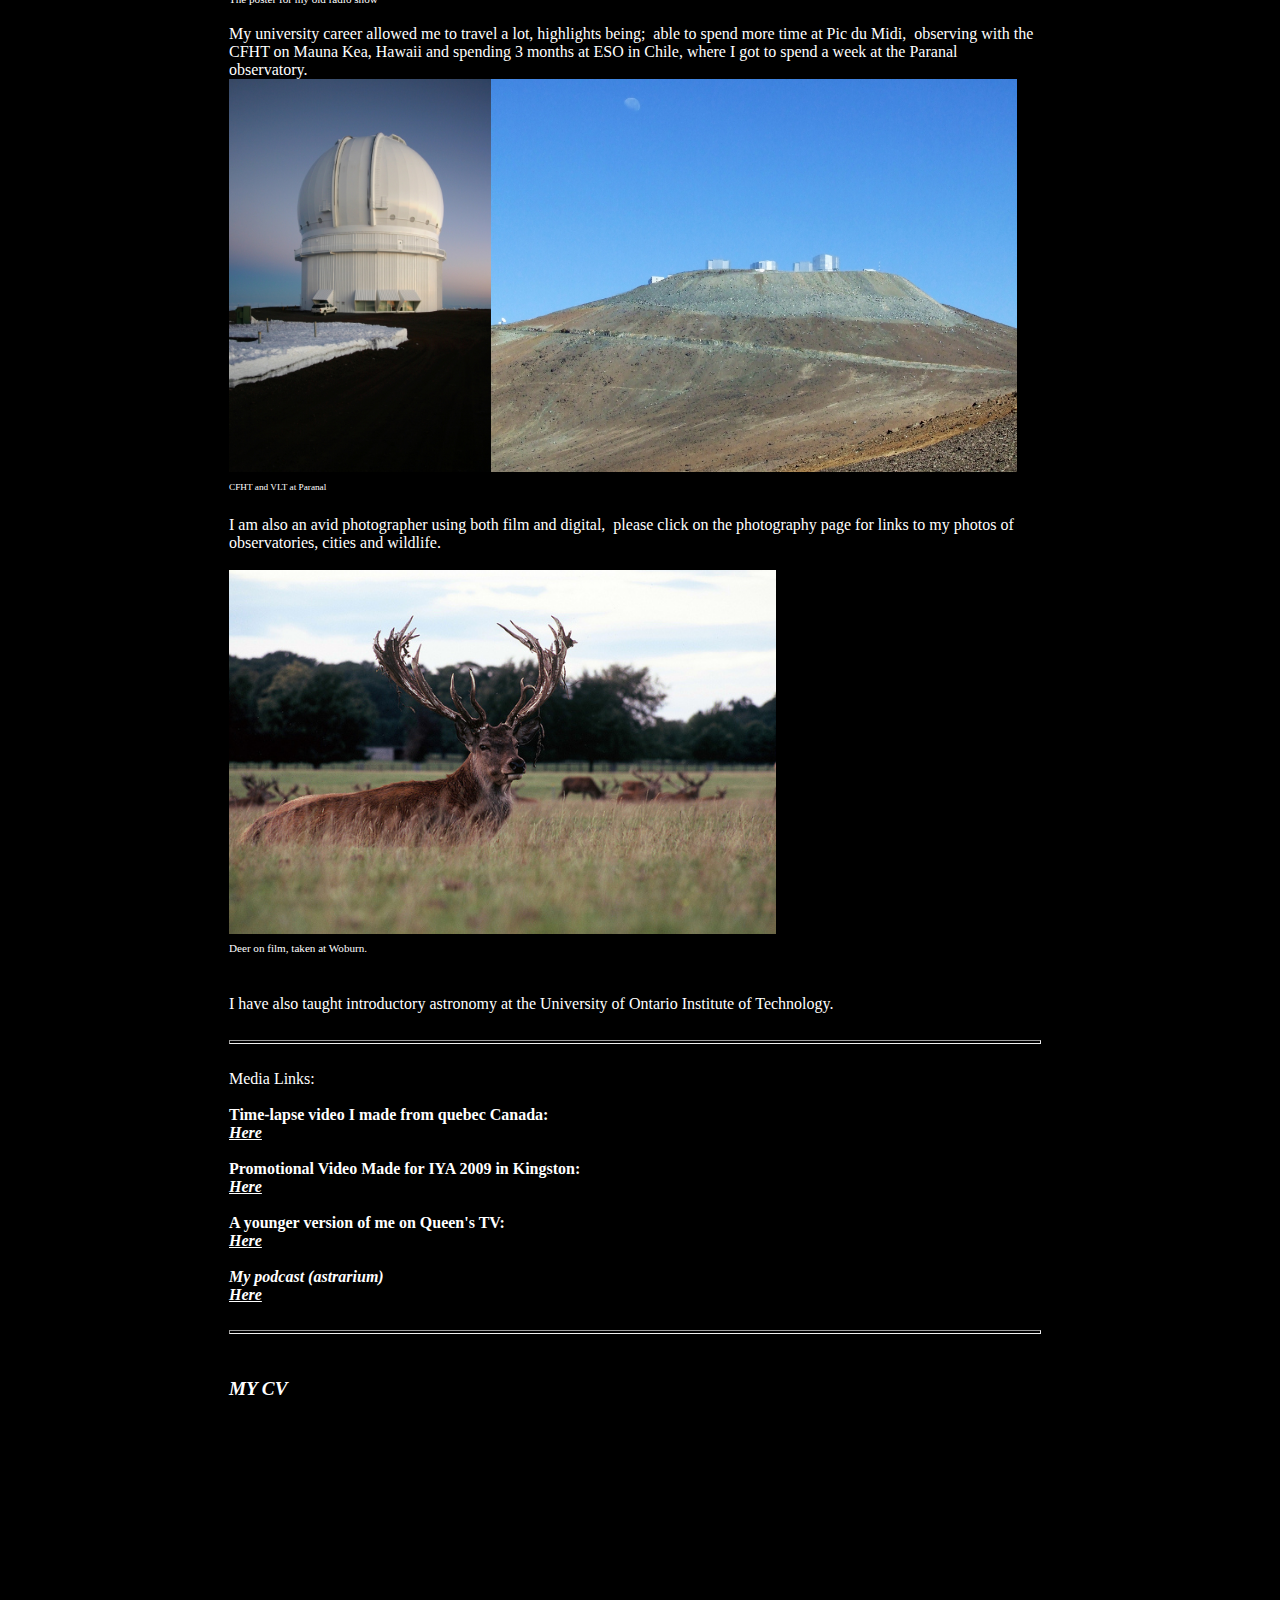
==== commit 4d79881c: "Update Aboutme.html" ====
--- a/Aboutme.html
+++ b/Aboutme.html
@@ -93,7 +93,7 @@
 in Kingston Ontario,&nbsp; and later stayed to pursue a PhD which is close to completion.&nbsp; During my
 time at Queen's I took part in outreach activities as much I
 could.&nbsp; I helped with the IYA 2009 effort in Kingston, created an
-astronomy show on the campus radio station (CFRC) and from April 2008
+astronomy show on the campus radio station (CFRC), as which has been re-launched as a postcast. From April 2008
 to April 2009 was the observatory co-ordinator at Queen's. <br>
       <br>
       <img style="width: 346px; height: 259px;" alt="" src="Media/slide11.jpg"><br>
@@ -131,8 +131,8 @@
       <span style="color: white; font-family: URW Gothic L; font-weight: bold;">A younger version of me on Queen's TV:</span><br style="color: white; font-family: URW Gothic L;">
       <span style="color: white; font-family: URW Gothic L;"></span><a style="font-weight: bold; font-style: italic; text-decoration: underline; font-family: URW Gothic L;" href="http://www.youtube.com/watch?v=dQrnRGdnqZY">Here</a><br style="color: white; font-family: URW Gothic L; font-weight: bold; font-style: italic;">
       <br style="color: white; font-family: URW Gothic L;">
-      <em style="font-weight: bold;"><span style="color: white; font-family: URW Gothic L;">My old podcast (astrarium)</span></em><br style="color: white; font-family: URW Gothic L;">
-      <span style="color: white; font-family: URW Gothic L; font-weight: bold; font-style: italic; text-decoration: underline;"><a href="http://astrarium.wordpress.com/">Here</a></span><br style="color: white; font-family: URW Gothic L;">
+      <em style="font-weight: bold;"><span style="color: white; font-family: URW Gothic L;">My podcast (astrarium)</span></em><br style="color: white; font-family: URW Gothic L;">
+      <span style="color: white; font-family: URW Gothic L; font-weight: bold; font-style: italic; text-decoration: underline;"><a href="http://astrarium.brachiolopemedia.com/">Here</a></span><br style="color: white; font-family: URW Gothic L;">
       <br>
       <hr style="width: 100%; height: 2px;"><br>
       <br>
@@ -144,4 +144,4 @@
 
 <big><big><big><big><br style="color: rgb(252, 252, 252); font-family: URW Gothic L; font-weight: bold;">
 <br>
-</big></big></big></big></body></html>+</big></big></big></big></body></html>
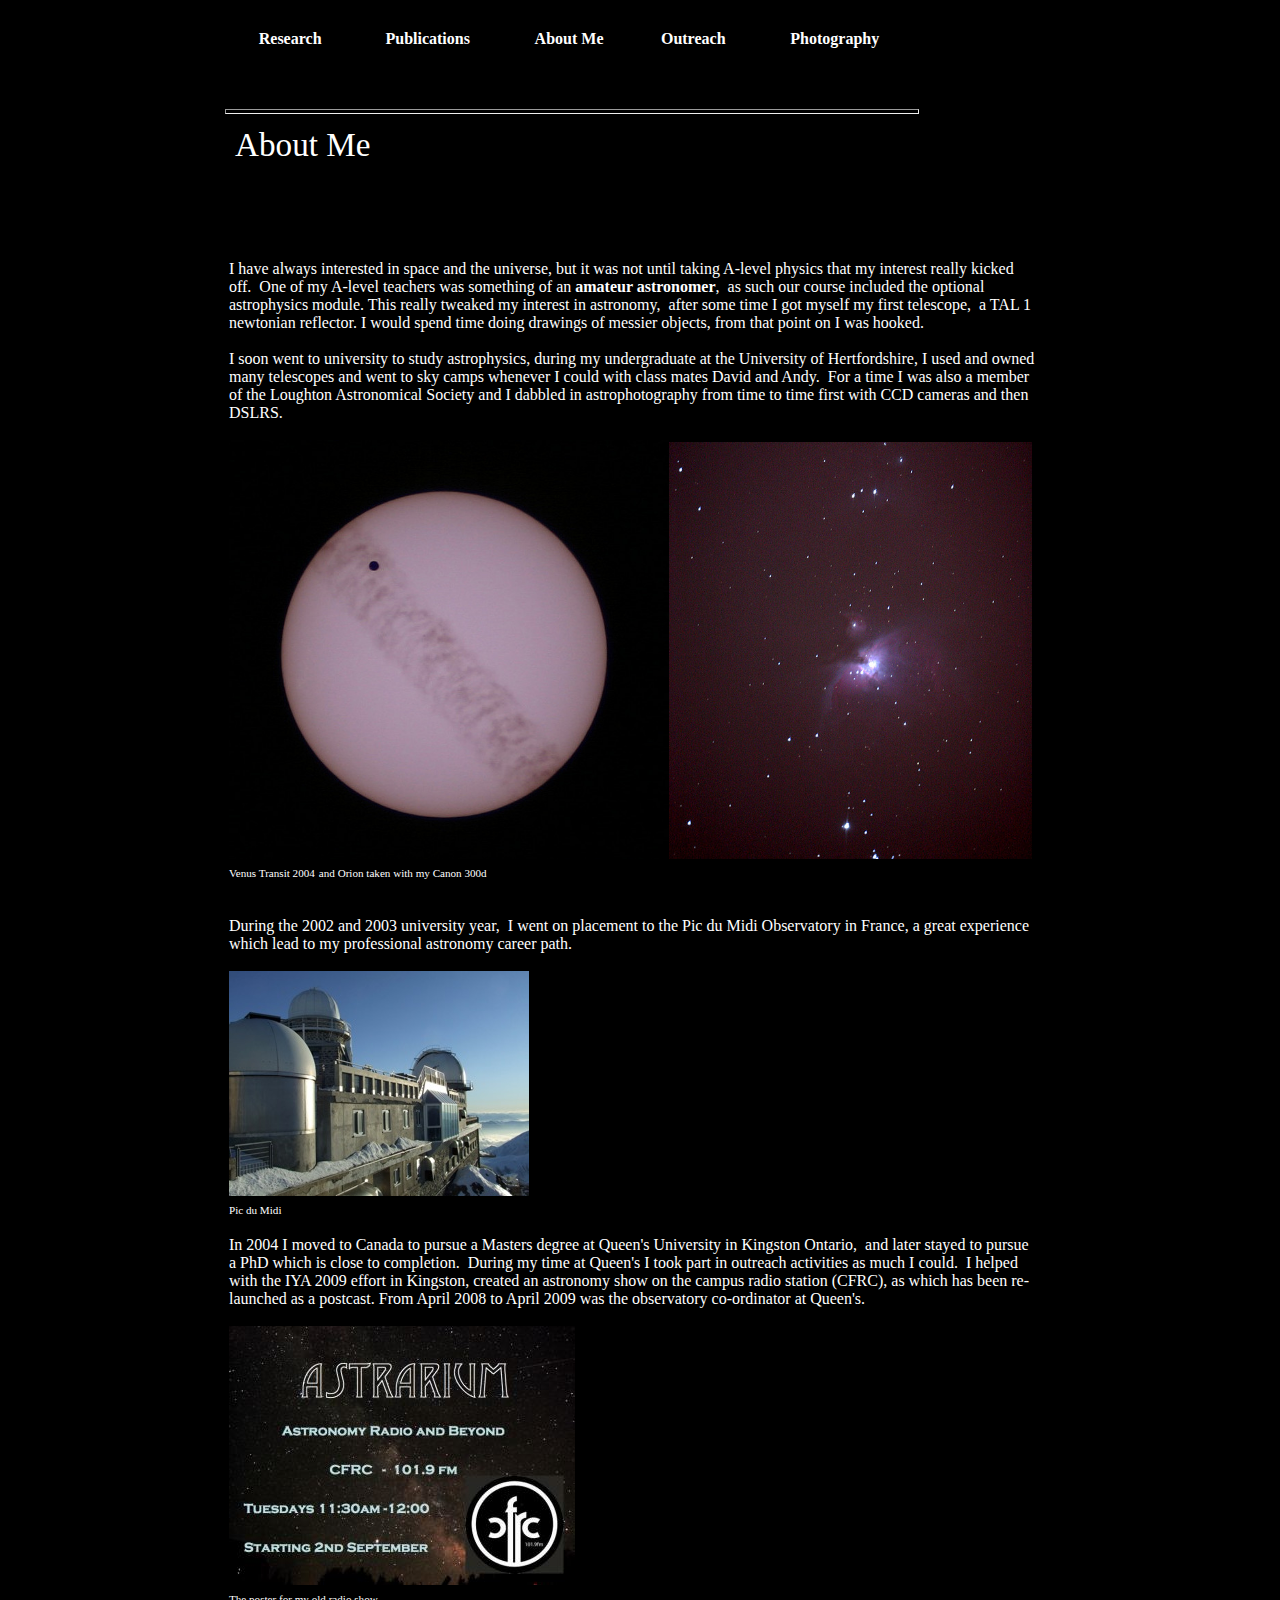
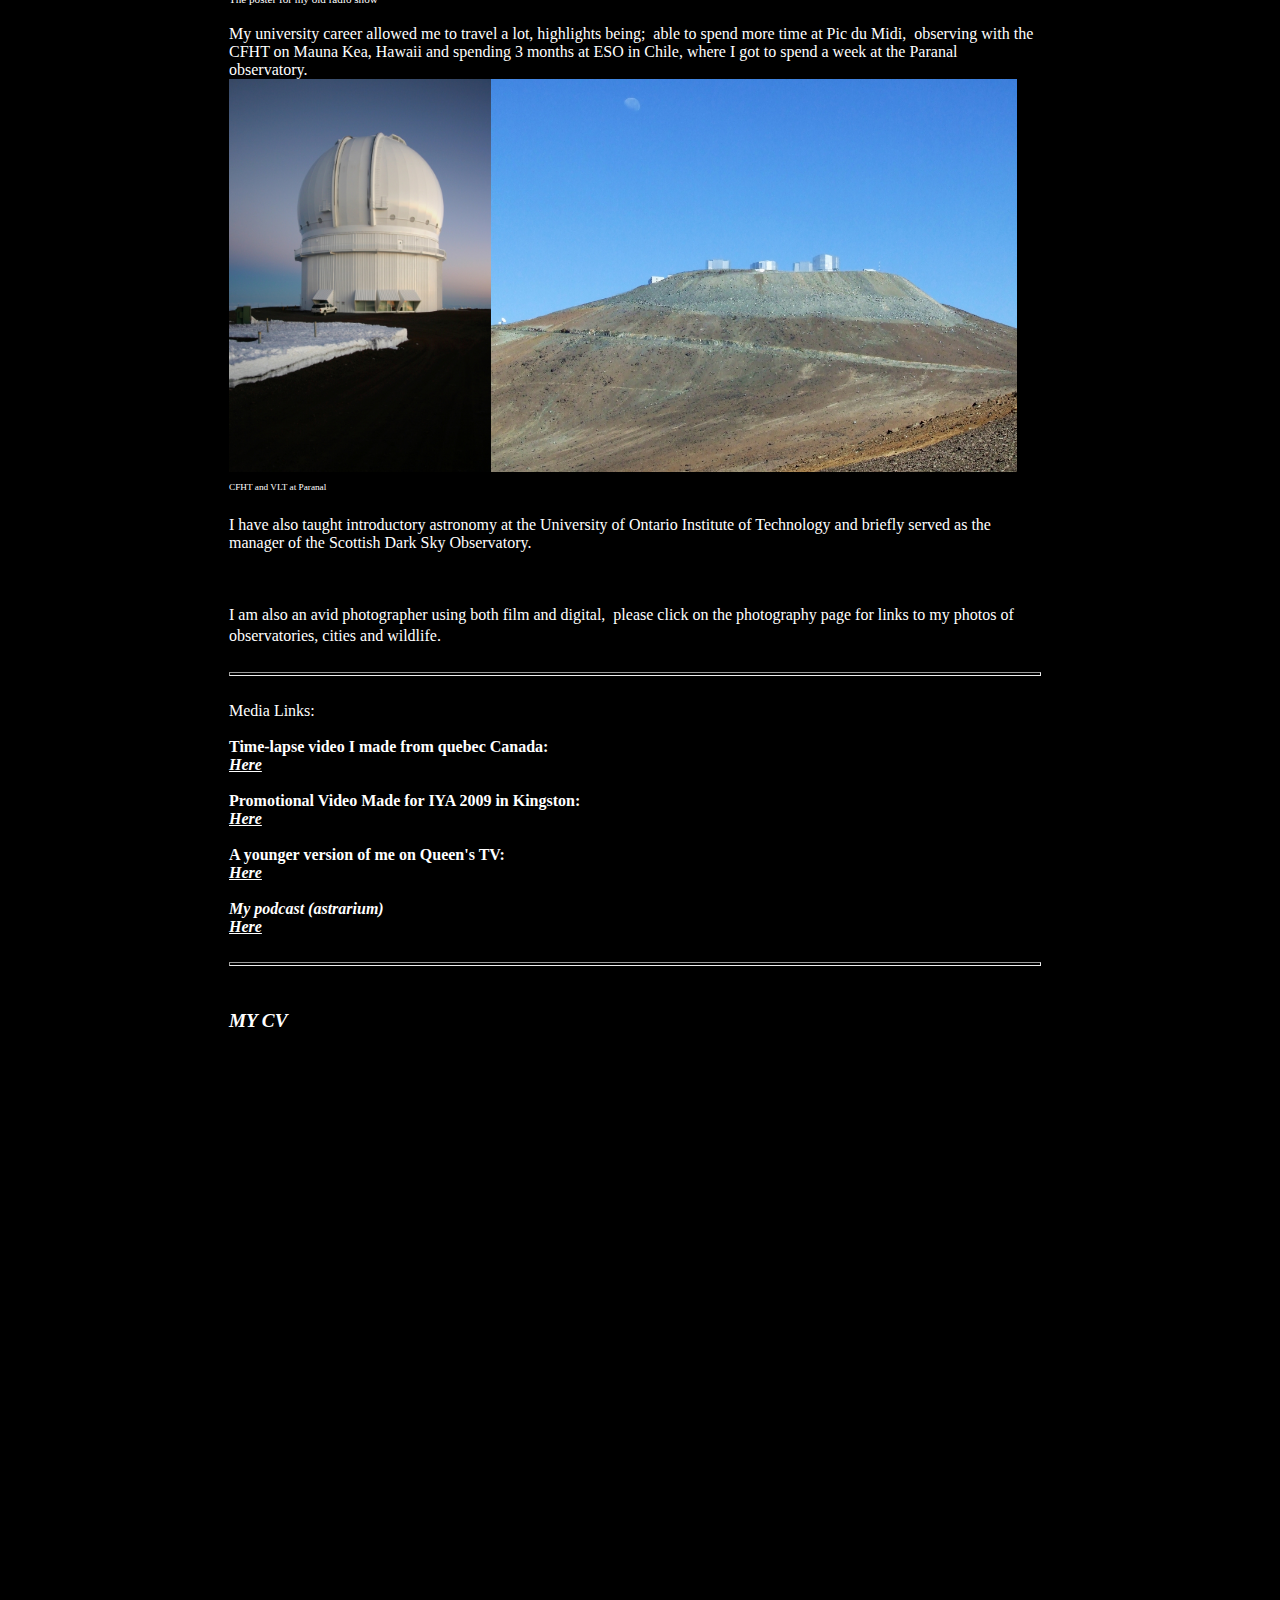
==== commit 26a7a0a7: "Update Aboutme.html" ====
--- a/Aboutme.html
+++ b/Aboutme.html
@@ -107,16 +107,15 @@
       <small><small><small><span style="color: white; font-family: URW Gothic L;">CFHT and VLT at Paranal</span></small></small></small><br style="color: white; font-family: URW Gothic L;">
       <big><br style="color: white; font-family: URW Gothic L;">
       </big>
-      <span style="color: white; font-family: URW Gothic L;">I
+      <span style="color: white; font-family: URW Gothic L;"> I have also taught introductory astronomy at the University of Ontario Institute of Technology and briefly served as the manager of the Scottish Dark Sky Observatory.</span><br>
+      <br>
+      
+    <br style="color: white; font-family: URW Gothic L;">
+      <br style="color: white; font-family: URW Gothic L;">
+      <span style="color: white; font-family: URW Gothic L;"> I
 am also an avid photographer using both film and digital,&nbsp; please
 click on the photography page for links to my photos of observatories,
-cities and wildlife. </span><br>
-      <br>
-      <img style="width: 547px; height: 364px;" alt="" src="Media/filmdeer.jpg"><br>
-      <small><small><span style="color: white; font-family: URW Gothic L;">Deer on film, taken at Woburn.</span></small></small><br>
-      <br style="color: white; font-family: URW Gothic L;">
-      <br style="color: white; font-family: URW Gothic L;">
-      <span style="color: white; font-family: URW Gothic L;">I have also taught introductory astronomy at the University of Ontario Institute of Technology.</span><big><br>
+cities and wildlife.</span><big><br>
       </big>
       <br>
       <hr style="width: 100%; height: 2px;"><br>
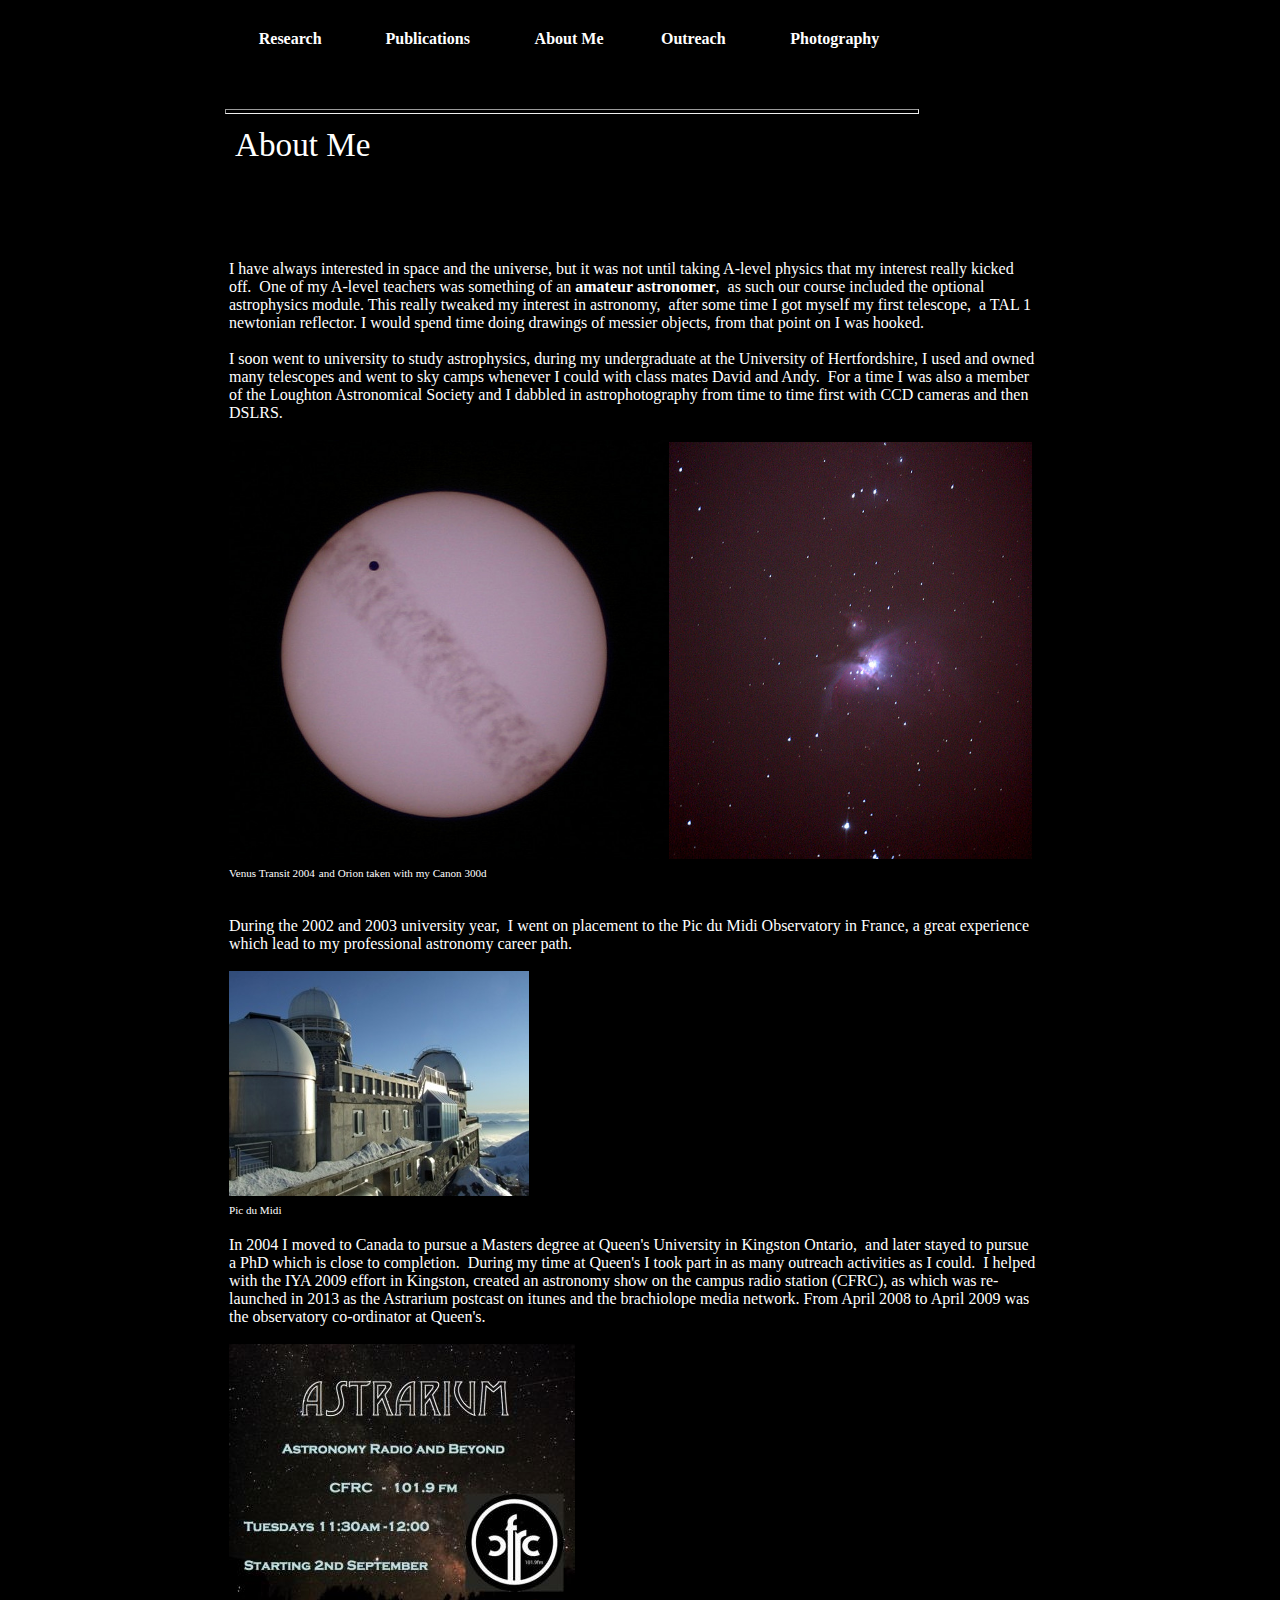
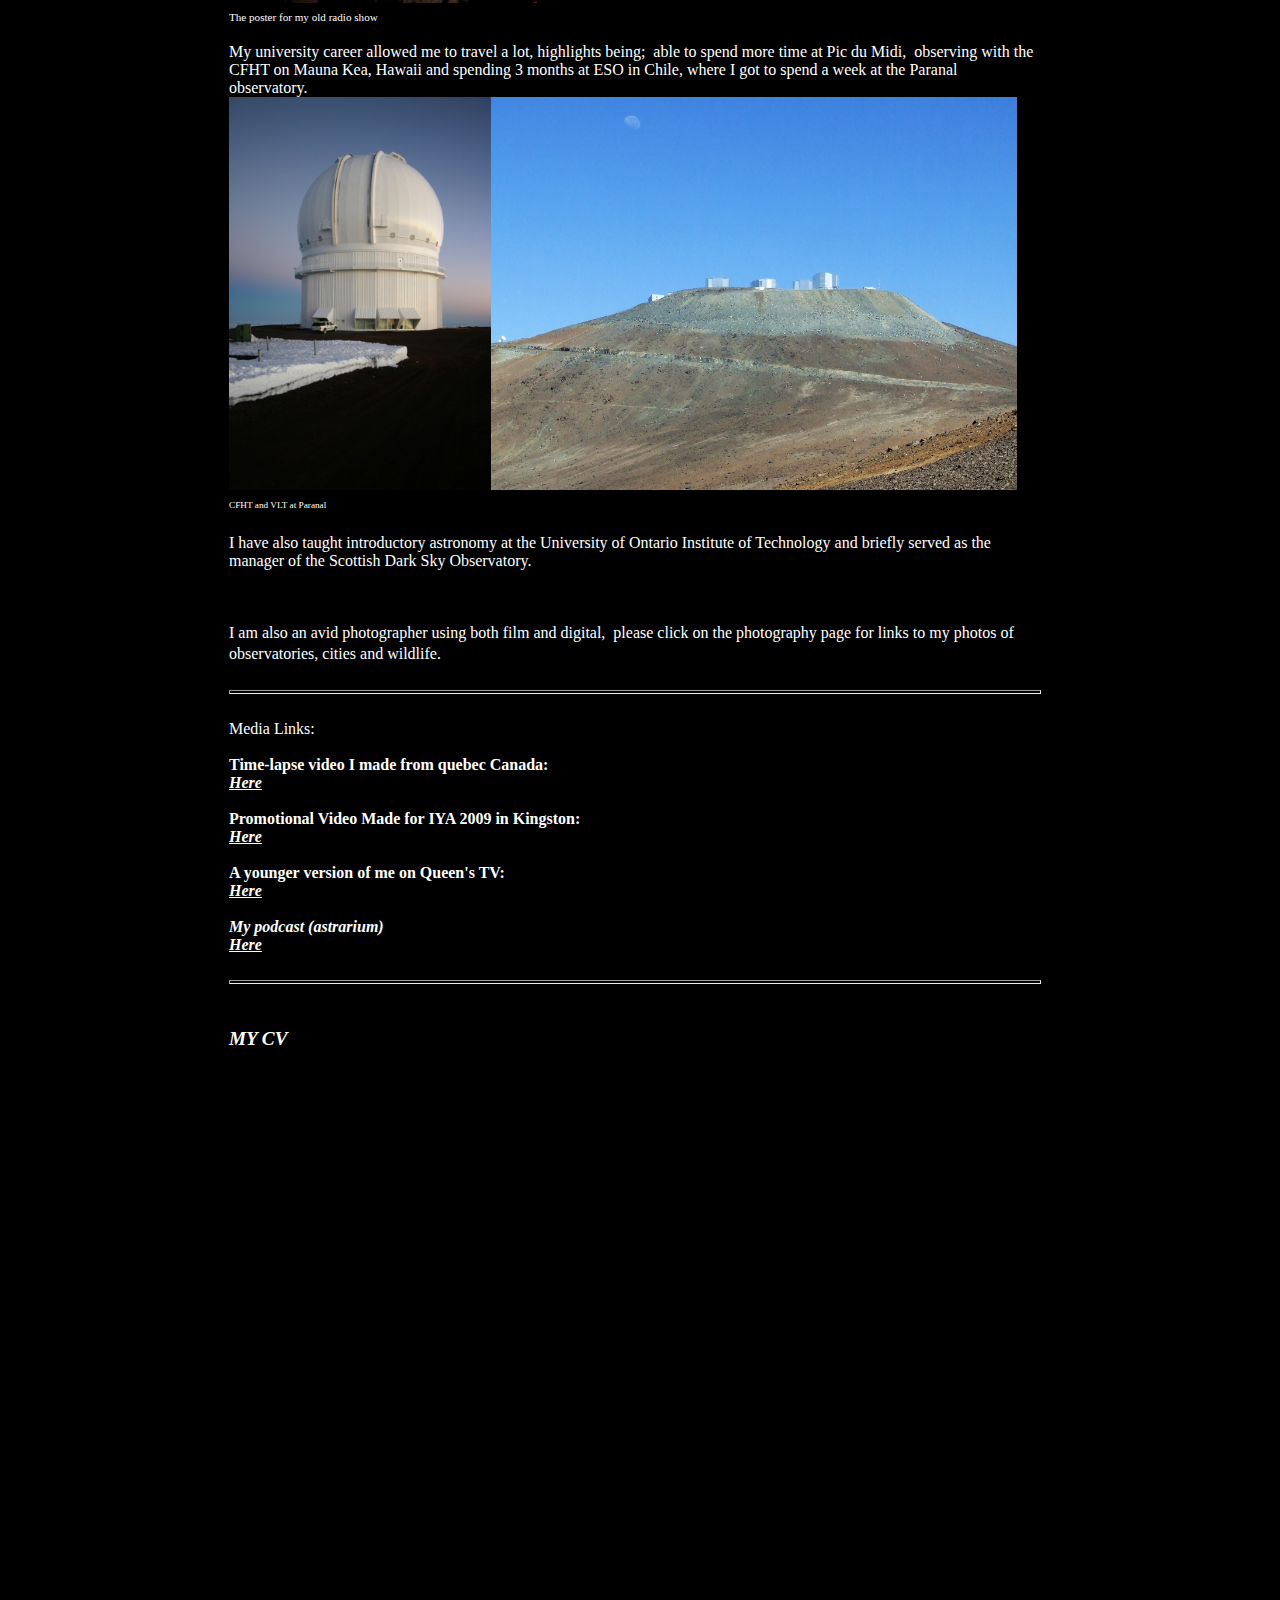
==== commit 29e3d607: "Update Aboutme.html" ====
--- a/Aboutme.html
+++ b/Aboutme.html
@@ -91,9 +91,9 @@
       <span style="color: white; font-family: URW Gothic L;">In
 2004 I moved to Canada to pursue a Masters degree at Queen's University
 in Kingston Ontario,&nbsp; and later stayed to pursue a PhD which is close to completion.&nbsp; During my
-time at Queen's I took part in outreach activities as much I
+time at Queen's I took part in as many outreach activities as I
 could.&nbsp; I helped with the IYA 2009 effort in Kingston, created an
-astronomy show on the campus radio station (CFRC), as which has been re-launched as a postcast. From April 2008
+astronomy show on the campus radio station (CFRC), as which was re-launched in 2013 as the Astrarium postcast on itunes and the brachiolope media network. From April 2008
 to April 2009 was the observatory co-ordinator at Queen's. <br>
       <br>
       <img style="width: 346px; height: 259px;" alt="" src="Media/slide11.jpg"><br>
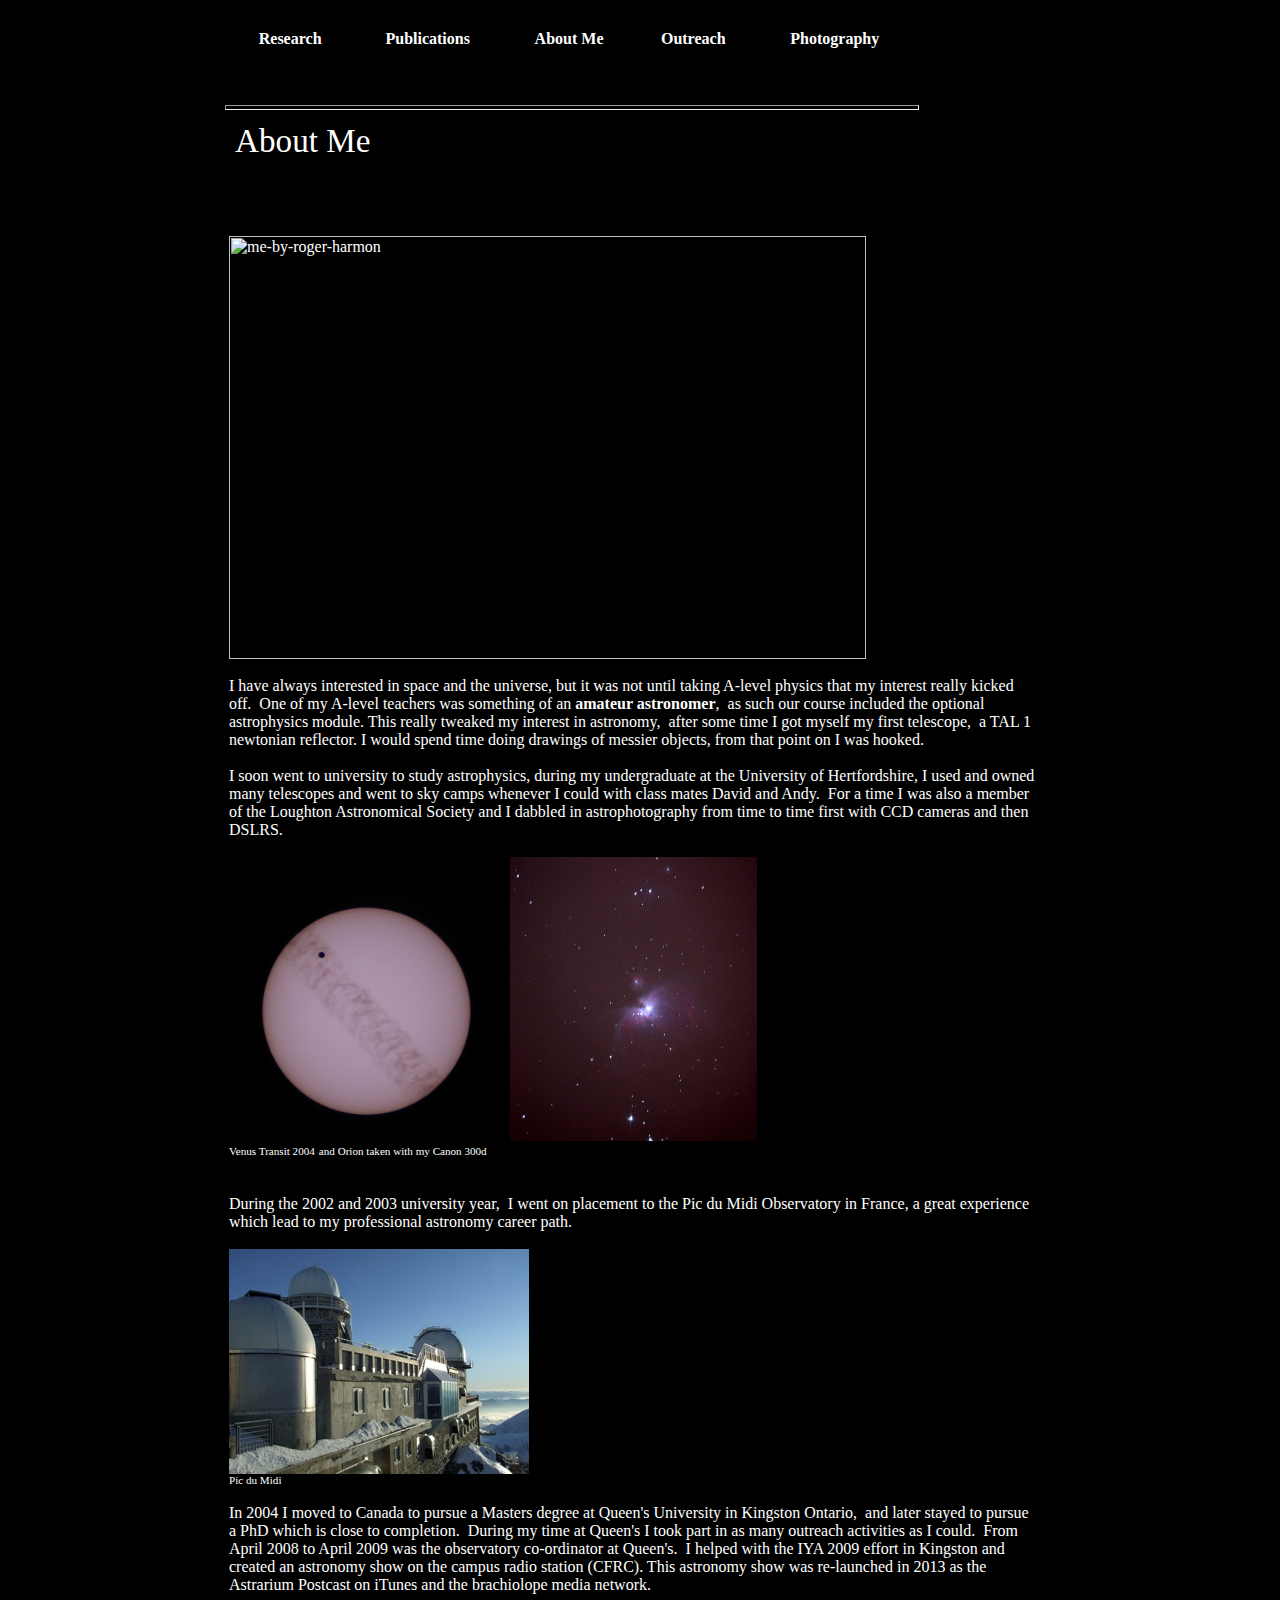
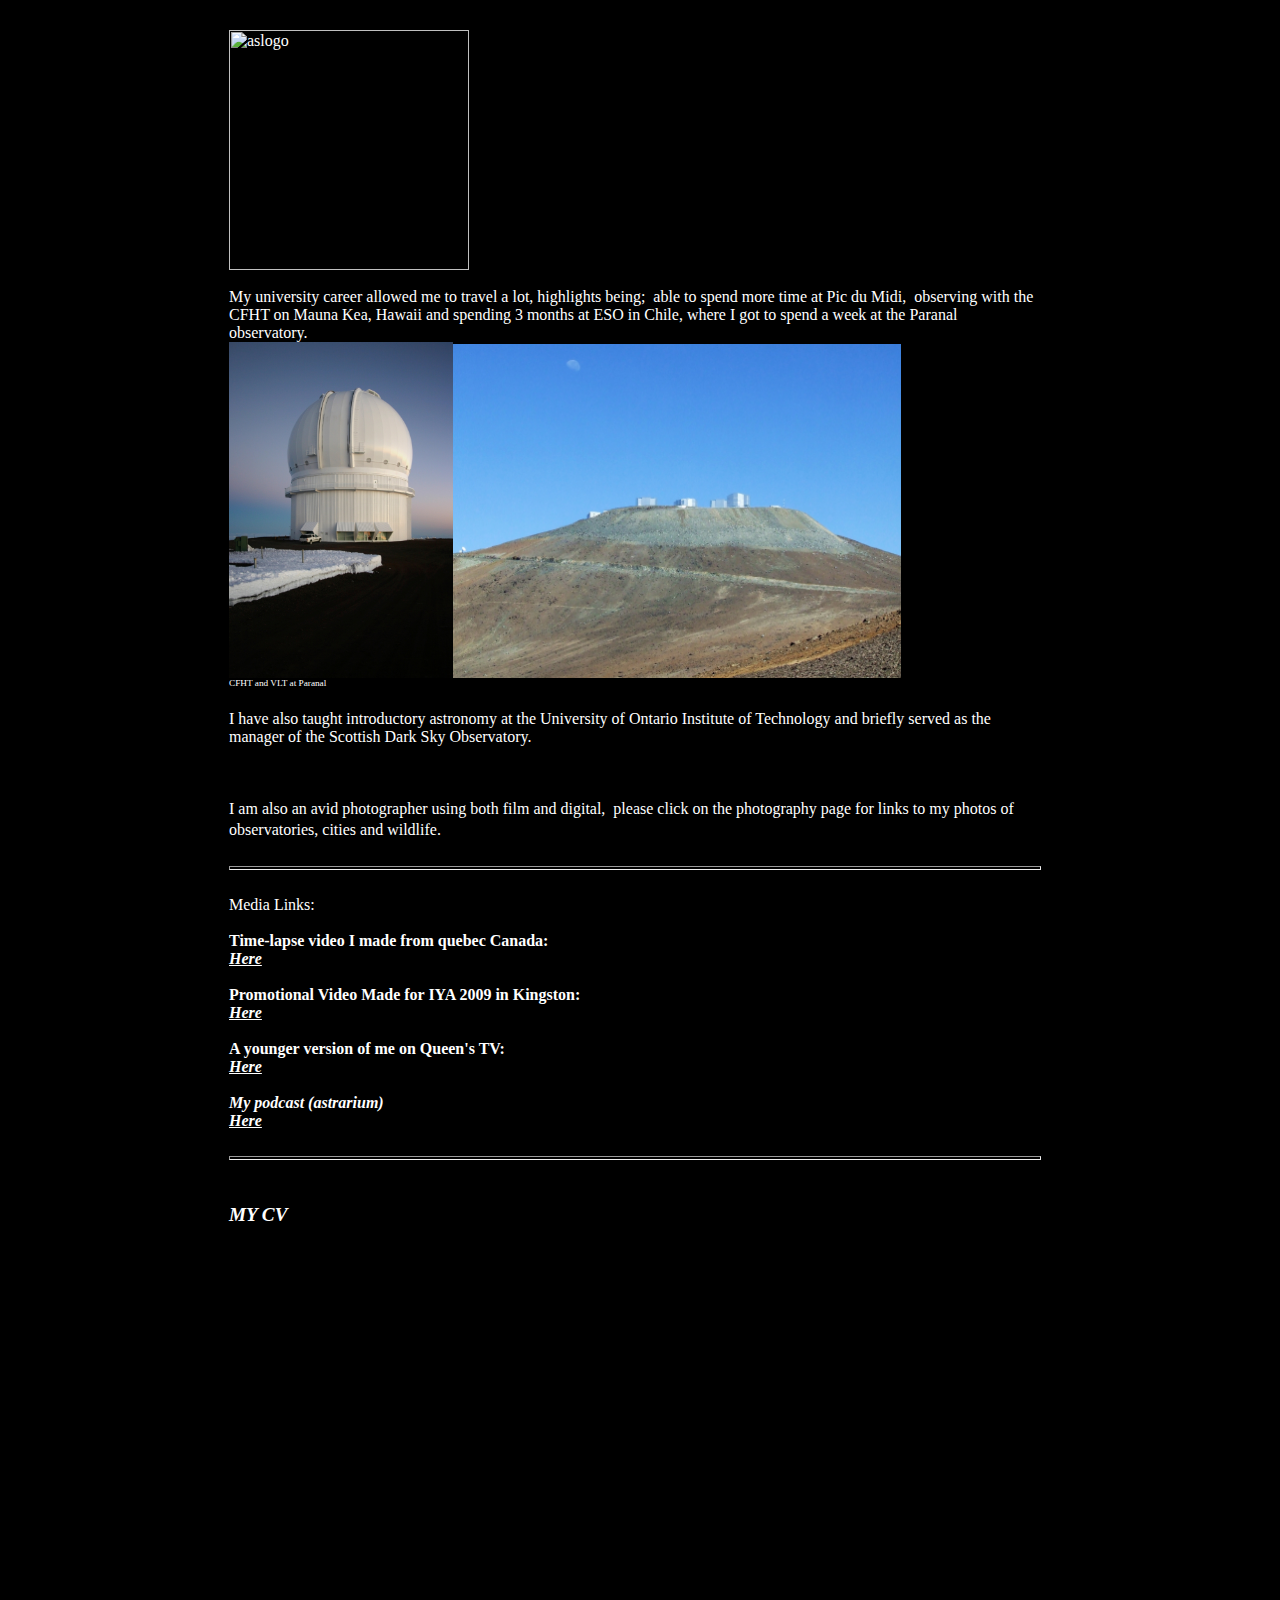
==== commit 9a4c6528: "Update Aboutme.html" ====
--- a/Aboutme.html
+++ b/Aboutme.html
@@ -1,146 +1,216 @@
-<!DOCTYPE html PUBLIC "-//W3C//DTD HTML 4.01//EN" "http://www.w3.org/TR/html4/strict.dtd">
-<html><head>
-
-
-
-
-
-  
-  <meta content="text/html; charset=ISO-8859-1" http-equiv="content-type"><title>James Silvester</title>
-  
-
-  
-  
-  <style type="text/css">a {text-decoration: none}</style></head><body style="background-color: black; color: rgb(0, 0, 0); margin-left: 225px; width: 692px;" alink="#ffffff" link="#ffffff" vlink="#ffffff">\
-
-<span style="color: rgb(252, 252, 252); font-family: URW Gothic L; font-weight: bold;">&nbsp;
-</span><br style="color: rgb(252, 252, 252); font-family: URW Gothic L; font-weight: bold;">
-
-
-<table style="text-align: left; width: 692px; color: rgb(252, 252, 252); background-color: black; font-family: URW Gothic L; font-weight: bold; height: 41px;" border="0" cellpadding="2" cellspacing="2">
-
-
-  <tbody>
-    <tr>
-      <td style="vertical-align: top; text-align: center; height: 37px; background-color: black;">&nbsp;<a href="Research.html">Research</a></td>
-      <td style="vertical-align: top; text-align: center; color: white; height: 37px; background-color: black;"><a href="Publications.html">Publications</a></td>
-      <td style="vertical-align: top; text-align: center; height: 37px; background-color: black;"><a href="Aboutme.html">About Me </a><br>
-
-      </td>
-      <td style="vertical-align: top; text-align: center; height: 37px; background-color: black;"><a href="Outreach.html">Outreach</a><br>
-      </td>
-      <td style="vertical-align: top; text-align: center; height: 37px; background-color: black;"><a href="Photography.html">Photography</a><br>
-      </td>
-    </tr>
-  </tbody>
+<html>
+<head>
+<meta content="text/html; charset=ISO-8859-1"
+http-equiv="content-type">
+<title>James Silvester</title>
+<style type="text/css">a {text-decoration: none}</style>
+</head>
+<body
+style="background-color: black; color: rgb(0, 0, 0); margin-left: 225px; width: 692px;"
+alink="#ffffff" link="#ffffff" vlink="#ffffff">
+\
+<span
+style="color: rgb(252, 252, 252); font-family: URW Gothic L; font-weight: bold;">&nbsp;
+</span><br
+style="color: rgb(252, 252, 252); font-family: URW Gothic L; font-weight: bold;">
+<table
+style="text-align: left; width: 692px; color: rgb(252, 252, 252); background-color: black; font-family: URW Gothic L; font-weight: bold; height: 41px;"
+border="0" cellpadding="2" cellspacing="2">
+<tbody>
+<tr>
+<td
+style="vertical-align: top; text-align: center; height: 37px; background-color: black;">&nbsp;<a
+href="Research.html">Research</a></td>
+<td
+style="vertical-align: top; text-align: center; color: white; height: 37px; background-color: black;"><a
+href="Publications.html">Publications</a></td>
+<td
+style="vertical-align: top; text-align: center; height: 37px; background-color: black;"><a
+href="Aboutme.html">About Me </a><br>
+</td>
+<td
+style="vertical-align: top; text-align: center; height: 37px; background-color: black;"><a
+href="Outreach.html">Outreach</a><br>
+</td>
+<td
+style="vertical-align: top; text-align: center; height: 37px; background-color: black;"><a
+href="Photography.html">Photography</a><br>
+</td>
+</tr>
+</tbody>
 </table>
-
-
-
 <big><big><big><big><br>
 </big></big></big></big>
 <hr style="width: 100%; margin-top: 0px; height: 3px;">
-<table style="text-align: left; margin-right: auto; width: 720px; margin-left: 0px; height: 60px;" border="0" cellpadding="2" cellspacing="2">
-
-
-  <tbody>
-    <tr>
-      <td style="vertical-align: top; text-align: left; width: 0px; height: 60px;"><big><big><big><big><span style="color: white; font-family: URW Gothic L;"></span></big></big></big></big><br>
-      </td>
-      <td style="vertical-align: top; text-align: left; width: 397px; height: 60px;"><big><big><big><big><span style="color: white; font-family: URW Gothic L;">About Me<br>
-
-</span></big></big></big></big></td><td style="vertical-align: top; width: 294px; height: 60px;"><br>
-</td></tr></tbody>
+<table
+style="text-align: left; margin-right: auto; width: 720px; margin-left: 0px; height: 60px;"
+border="0" cellpadding="2" cellspacing="2">
+<tbody>
+<tr>
+<td
+style="vertical-align: top; text-align: left; width: 0px; height: 60px;"><big><big><big><big><span
+style="color: white; font-family: URW Gothic L;"></span></big></big></big></big><br>
+</td>
+<td
+style="vertical-align: top; text-align: left; width: 397px; height: 60px;"><big><big><big><big><span
+style="color: white; font-family: URW Gothic L;">About Me<br>
+</span></big></big></big></big></td>
+<td style="vertical-align: top; width: 294px; height: 60px;"><br>
+</td>
+</tr>
+</tbody>
 </table>
-<big><big><big><br style="color: white;"></big></big></big><br>
-
-<table style="text-align: left; width: 818px; margin-left: 0px; margin-right: auto; height: 2954px;" border="0" cellpadding="2" cellspacing="2">
-<tbody><tr><td style="vertical-align: top; width: 416px; height: 2950px;"><p style="padding-bottom: 0pt; color: white; text-align: center; width: 553px; font-family: URW Gothic L;" class="paragraph_style_2"><big><big> </big></big></p>
-      <span style="color: white; font-family: URW Gothic L;">I
+<big><big><big><br style="color: white;">
+</big></big></big><br>
+<table
+style="text-align: left; width: 818px; margin-left: 0px; margin-right: auto; height: 2954px;"
+border="0" cellpadding="2" cellspacing="2">
+<tbody>
+<tr>
+<td style="vertical-align: top; width: 416px; height: 2950px;">
+<p
+style="padding-bottom: 0pt; color: white; text-align: center; width: 553px; font-family: URW Gothic L;"
+class="paragraph_style_2"><big><big> </big></big></p>
+<span style="color: white; font-family: URW Gothic L;"><img
+style="width: 637px; height: 423px;" alt="me-by-roger-harmon"
+src="Media/JamesSylvester.jpg"><br>
+<br>
+I
 have always interested in space and the universe, but it was not until
 taking A-level physics that my interest really kicked off.&nbsp; One of
-my A-level teachers was something of an <a href="http://astrosnaps.co.uk/"><span style="font-weight: bold;">amateur astronomer</span>,</a>&nbsp;
+my A-level teachers was something of an <a
+href="http://astrosnaps.co.uk/"><span style="font-weight: bold;">amateur
+astronomer</span>,</a>&nbsp;
 as such our course included the optional astrophysics module. This
 really tweaked my interest in astronomy,&nbsp; after some time I got
 myself my first telescope,&nbsp; a TAL 1 newtonian reflector. I would
 spend time doing drawings of messier objects, from that point on I was
-hooked.&nbsp; </span><br style="color: white; font-family: URW Gothic L;">
-
-      <br style="color: white; font-family: URW Gothic L;">
-
-      <span style="color: white; font-family: URW Gothic L;">I soon
+hooked.&nbsp; </span><br
+style="color: white; font-family: URW Gothic L;">
+<br style="color: white; font-family: URW Gothic L;">
+<span style="color: white; font-family: URW Gothic L;">I soon
 went to university to study astrophysics, during my undergraduate at
 the University of Hertfordshire, I used and owned many telescopes and
 went to sky camps whenever I could with class mates David and
 Andy.&nbsp; For a time I was also a member of the Loughton Astronomical
 Society and I dabbled in astrophotography from time to time first with
-CCD cameras and then DSLRS.&nbsp; </span><br style="color: white; font-family: URW Gothic L;">
-      <br style="color: white; font-family: URW Gothic L;">
-      <img style="width: 440px; height: 419px; color: white; font-family: URW Gothic L;" alt="" src="Media/venustrans.jpg"><img style="width: 363px; height: 417px; color: white; font-family: URW Gothic L;" alt="" src="Media/orion.jpg"><br style="color: white; font-family: URW Gothic L;">
-      <small style="color: white; font-family: URW Gothic L;"><small>Venus Transit 2004</small></small><span style="color: white; font-family: URW Gothic L;"> <small><small>and Orion taken with my Canon 300d</small></small></span><br>
-      <br style="color: white; font-family: URW Gothic L;">
-      <br style="color: white; font-family: URW Gothic L;">
-      <span style="color: white; font-family: URW Gothic L;">During
+CCD cameras and then DSLRS.&nbsp; </span><br
+style="color: white; font-family: URW Gothic L;">
+<br style="color: white; font-family: URW Gothic L;">
+<img
+style="width: 281px; height: 266px; color: white; font-family: URW Gothic L;"
+alt="" src="Media/venustrans.jpg"><img
+style="width: 247px; height: 284px; color: white; font-family: URW Gothic L;"
+alt="" src="Media/orion.jpg"><br
+style="color: white; font-family: URW Gothic L;">
+<small style="color: white; font-family: URW Gothic L;"><small>Venus
+Transit 2004</small></small><span
+style="color: white; font-family: URW Gothic L;"> <small><small>and
+Orion taken with my Canon 300d</small></small></span><br>
+<br style="color: white; font-family: URW Gothic L;">
+<br style="color: white; font-family: URW Gothic L;">
+<span style="color: white; font-family: URW Gothic L;">During
 the 2002 and 2003 university year,&nbsp; I went on placement to the Pic
 du Midi Observatory in France, a great experience which lead to my
 professional astronomy career path. </span><br>
-      <span style="font-family: URW Gothic L;"><br>
-      <img style="width: 300px; height: 225px;" alt="" src="Media/DSCF0517.jpg"><br>
-      <small><small><span style="color: white;">Pic du Midi</span></small></small> <br style="color: white; font-family: URW Gothic L;">
-      </span><br style="color: white; font-family: URW Gothic L;">
-      <span style="color: white; font-family: URW Gothic L;">In
+<span style="font-family: URW Gothic L;"><br>
+<img style="width: 300px; height: 225px;" alt=""
+src="Media/DSCF0517.jpg"><br>
+<small><small><span style="color: white;">Pic du Midi</span></small></small>
+<br style="color: white; font-family: URW Gothic L;">
+</span><br style="color: white; font-family: URW Gothic L;">
+<span style="color: white; font-family: URW Gothic L;">In
 2004 I moved to Canada to pursue a Masters degree at Queen's University
-in Kingston Ontario,&nbsp; and later stayed to pursue a PhD which is close to completion.&nbsp; During my
+in Kingston Ontario,&nbsp; and later stayed to pursue a PhD which is
+close to completion.&nbsp; During my
 time at Queen's I took part in as many outreach activities as I
-could.&nbsp; I helped with the IYA 2009 effort in Kingston, created an
-astronomy show on the campus radio station (CFRC), as which was re-launched in 2013 as the Astrarium postcast on itunes and the brachiolope media network. From April 2008
-to April 2009 was the observatory co-ordinator at Queen's. <br>
-      <br>
-      <img style="width: 346px; height: 259px;" alt="" src="Media/slide11.jpg"><br>
-      <small><small>The poster for my old radio show</small></small><br>
-      <br>
-      My university career allowed me to travel a lot,
+could.&nbsp; </span><span
+style="color: white; font-family: URW Gothic L;">From April 2008
+to April 2009 was the observatory co-ordinator at Queen's.&nbsp; </span><span
+style="color: white; font-family: URW Gothic L;">I
+helped with the IYA 2009 effort in Kingston and created an
+astronomy show on the campus radio station (CFRC). This astronomy show
+was re-launched in 2013 as the Astrarium Postcast on iTunes and the
+brachiolope media network. <br>
+<br>
+<br>
+<img style="width: 240px; height: 240px;" alt="aslogo"
+src="Media/astrarium-pod-1s-brac.jpg"><br>
+<br>
+My university career allowed me to travel a lot,
 highlights being;&nbsp; able to spend more time at Pic du Midi,&nbsp;
 observing with the CFHT on Mauna Kea, Hawaii and spending 3 months at
 ESO in Chile, where I got to spend a week at the Paranal observatory. </span><br>
-      <img style="width: 262px; height: 393px;" alt="" src="Media/IMG_0036.jpg"><img style="width: 526px; height: 393px;" alt="" src="Media/IMG_0044.jpg"><br>
-      <small><small><small><span style="color: white; font-family: URW Gothic L;">CFHT and VLT at Paranal</span></small></small></small><br style="color: white; font-family: URW Gothic L;">
-      <big><br style="color: white; font-family: URW Gothic L;">
-      </big>
-      <span style="color: white; font-family: URW Gothic L;"> I have also taught introductory astronomy at the University of Ontario Institute of Technology and briefly served as the manager of the Scottish Dark Sky Observatory.</span><br>
-      <br>
-      
-    <br style="color: white; font-family: URW Gothic L;">
-      <br style="color: white; font-family: URW Gothic L;">
-      <span style="color: white; font-family: URW Gothic L;"> I
+<img style="width: 224px; height: 336px;" alt=""
+src="Media/IMG_0036.jpg"><img style="width: 448px; height: 334px;"
+alt="" src="Media/IMG_0044.jpg"><br>
+<small><small><small><span
+style="color: white; font-family: URW Gothic L;">CFHT and VLT at
+Paranal</span></small></small></small><br
+style="color: white; font-family: URW Gothic L;">
+<big><br style="color: white; font-family: URW Gothic L;">
+</big> <span style="color: white; font-family: URW Gothic L;">I
+have also taught introductory astronomy at the University of Ontario
+Institute of Technology and briefly served as the manager of the
+Scottish Dark Sky Observatory.</span><br>
+<br>
+<br style="color: white; font-family: URW Gothic L;">
+<br style="color: white; font-family: URW Gothic L;">
+<span style="color: white; font-family: URW Gothic L;"> I
 am also an avid photographer using both film and digital,&nbsp; please
 click on the photography page for links to my photos of observatories,
 cities and wildlife.</span><big><br>
-      </big>
-      <br>
-      <hr style="width: 100%; height: 2px;"><br>
-      <span style="color: white; font-family: URW Gothic L;">Media Links:</span>:<br>
-      <br style="color: white; font-family: URW Gothic L;">
-      <span style="color: white; font-family: URW Gothic L; font-weight: bold;">Time-lapse video I made from quebec Canada:</span><br style="color: white; font-family: URW Gothic L;">
-      <span style="color: white; font-family: URW Gothic L;"></span><a style="color: white; font-family: URW Gothic L; font-weight: bold; font-style: italic; text-decoration: underline;" href="http://www.youtube.com/watch?v=22WjpGg2akE&amp;feature=plcp">Here</a><br style="color: white; font-family: URW Gothic L;">
-      <br style="color: white; font-family: URW Gothic L;">
-      <span style="color: white; font-family: URW Gothic L; font-weight: bold;">Promotional Video Made for IYA 2009 in Kingston:</span><br style="color: white; font-family: URW Gothic L;">
-      <span style="color: white; font-family: URW Gothic L;"></span><a style="font-weight: bold; text-decoration: underline; font-style: italic; font-family: URW Gothic L;" href="http://www.youtube.com/watch?v=MO7O9wcuN5E&amp;feature=plcp">Here</a><br>
-      <br style="color: white; font-family: URW Gothic L;">
-      <span style="color: white; font-family: URW Gothic L; font-weight: bold;">A younger version of me on Queen's TV:</span><br style="color: white; font-family: URW Gothic L;">
-      <span style="color: white; font-family: URW Gothic L;"></span><a style="font-weight: bold; font-style: italic; text-decoration: underline; font-family: URW Gothic L;" href="http://www.youtube.com/watch?v=dQrnRGdnqZY">Here</a><br style="color: white; font-family: URW Gothic L; font-weight: bold; font-style: italic;">
-      <br style="color: white; font-family: URW Gothic L;">
-      <em style="font-weight: bold;"><span style="color: white; font-family: URW Gothic L;">My podcast (astrarium)</span></em><br style="color: white; font-family: URW Gothic L;">
-      <span style="color: white; font-family: URW Gothic L; font-weight: bold; font-style: italic; text-decoration: underline;"><a href="http://astrarium.brachiolopemedia.com/">Here</a></span><br style="color: white; font-family: URW Gothic L;">
-      <br>
-      <hr style="width: 100%; height: 2px;"><br>
-      <br>
-      <big style="font-style: italic; font-family: URW Gothic L;"><a style="font-weight: bold;" href="http://www.astro.queensu.ca/%7Esilvester/cv.html">MY CV</a></big><br></td>
-    </tr>
-  </tbody>
+</big> <br>
+<hr style="width: 100%; height: 2px;"><br>
+<span style="color: white; font-family: URW Gothic L;">Media
+Links:</span>:<br>
+<br style="color: white; font-family: URW Gothic L;">
+<span
+style="color: white; font-family: URW Gothic L; font-weight: bold;">Time-lapse
+video I made from quebec Canada:</span><br
+style="color: white; font-family: URW Gothic L;">
+<span style="color: white; font-family: URW Gothic L;"></span><a
+style="color: white; font-family: URW Gothic L; font-weight: bold; font-style: italic; text-decoration: underline;"
+href="http://www.youtube.com/watch?v=22WjpGg2akE&amp;feature=plcp">Here</a><br
+style="color: white; font-family: URW Gothic L;">
+<br style="color: white; font-family: URW Gothic L;">
+<span
+style="color: white; font-family: URW Gothic L; font-weight: bold;">Promotional
+Video Made for IYA 2009 in Kingston:</span><br
+style="color: white; font-family: URW Gothic L;">
+<span style="color: white; font-family: URW Gothic L;"></span><a
+style="font-weight: bold; text-decoration: underline; font-style: italic; font-family: URW Gothic L;"
+href="http://www.youtube.com/watch?v=MO7O9wcuN5E&amp;feature=plcp">Here</a><br>
+<br style="color: white; font-family: URW Gothic L;">
+<span
+style="color: white; font-family: URW Gothic L; font-weight: bold;">A
+younger version of me on Queen's TV:</span><br
+style="color: white; font-family: URW Gothic L;">
+<span style="color: white; font-family: URW Gothic L;"></span><a
+style="font-weight: bold; font-style: italic; text-decoration: underline; font-family: URW Gothic L;"
+href="http://www.youtube.com/watch?v=dQrnRGdnqZY">Here</a><br
+style="color: white; font-family: URW Gothic L; font-weight: bold; font-style: italic;">
+<br style="color: white; font-family: URW Gothic L;">
+<em style="font-weight: bold;"><span
+style="color: white; font-family: URW Gothic L;">My podcast (astrarium)</span></em><br
+style="color: white; font-family: URW Gothic L;">
+<span
+style="color: white; font-family: URW Gothic L; font-weight: bold; font-style: italic; text-decoration: underline;"><a
+href="http://astrarium.brachiolopemedia.com/">Here</a></span><br
+style="color: white; font-family: URW Gothic L;">
+<br>
+<hr style="width: 100%; height: 2px;"><br>
+<br>
+<big style="font-style: italic; font-family: URW Gothic L;"><a
+style="font-weight: bold;"
+href="http://www.astro.queensu.ca/%7Esilvester/cv.html">MY CV</a></big><br>
+</td>
+</tr>
+</tbody>
 </table>
-
-
-<big><big><big><big><br style="color: rgb(252, 252, 252); font-family: URW Gothic L; font-weight: bold;">
-<br>
-</big></big></big></big></body></html>
+<big><big><big><big><br
+style="color: rgb(252, 252, 252); font-family: URW Gothic L; font-weight: bold;">
+<br>
+</big></big></big></big>
+</body>
+</html>
